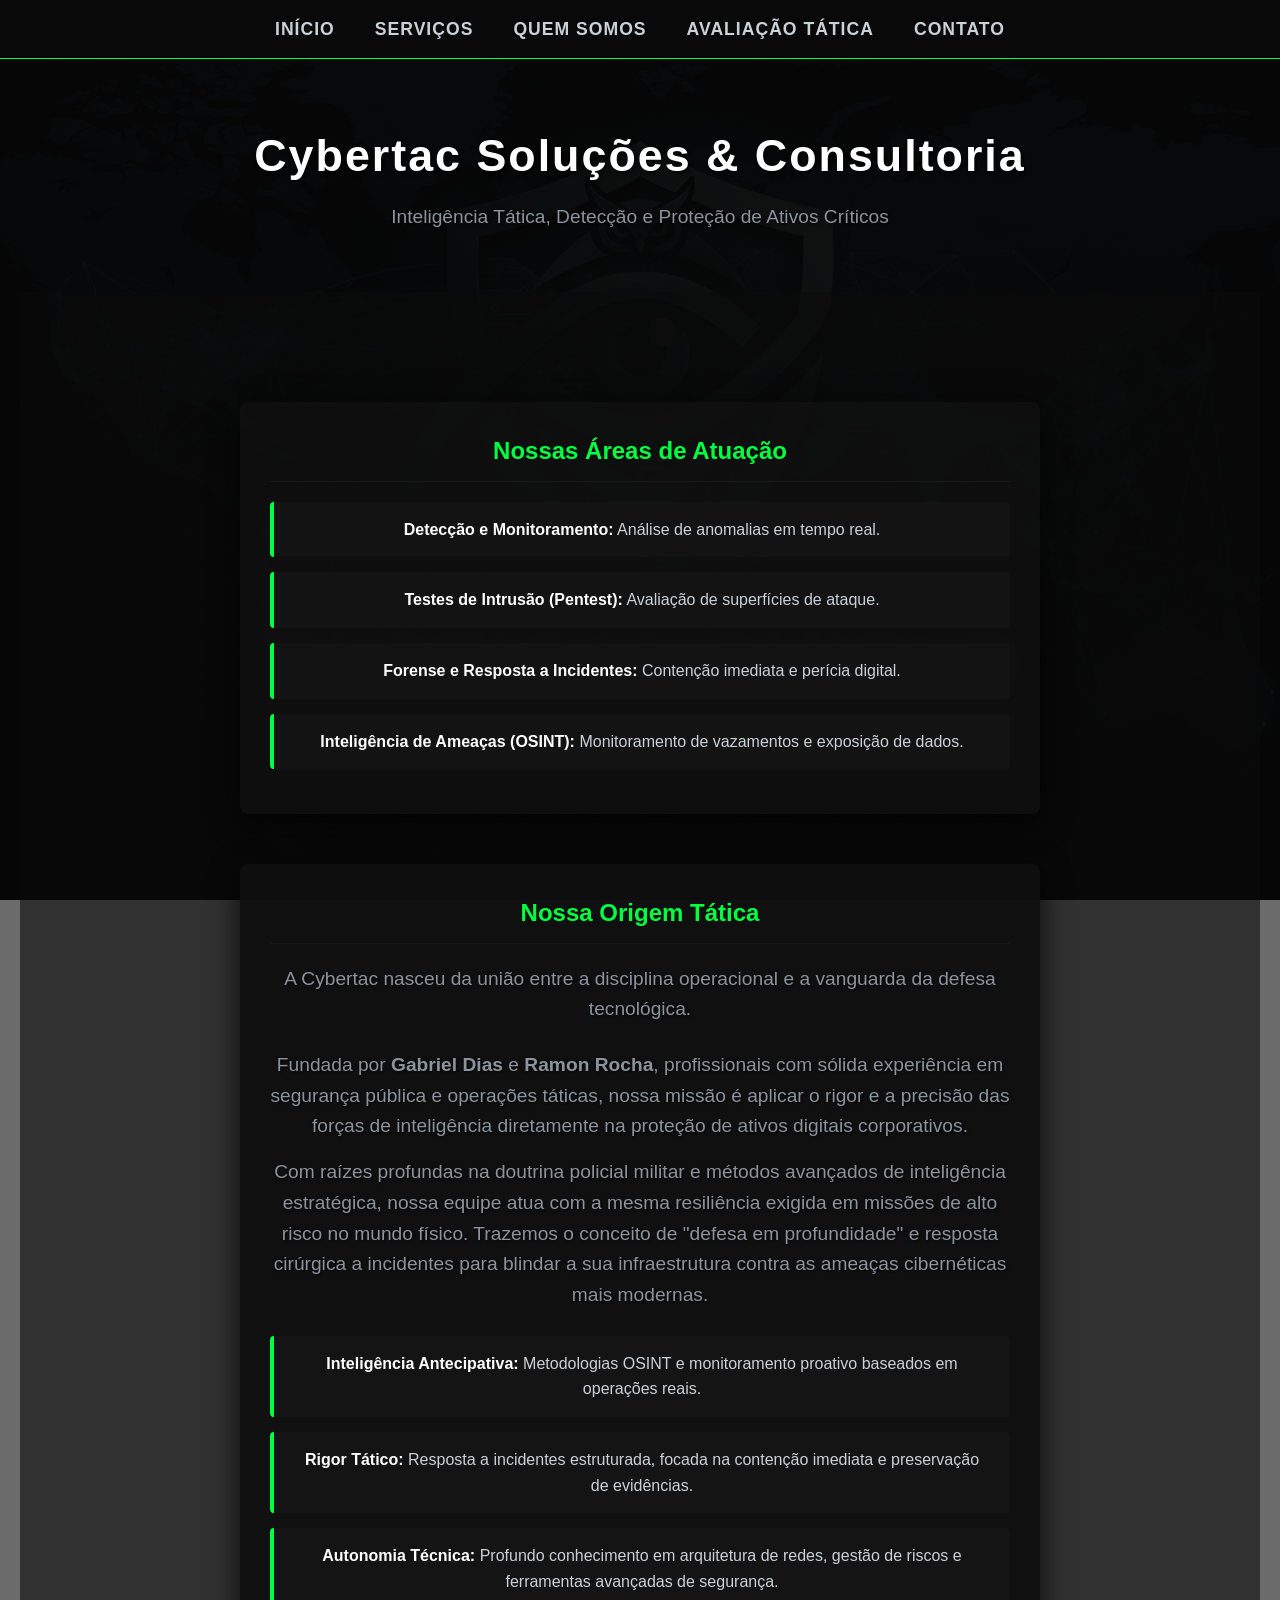
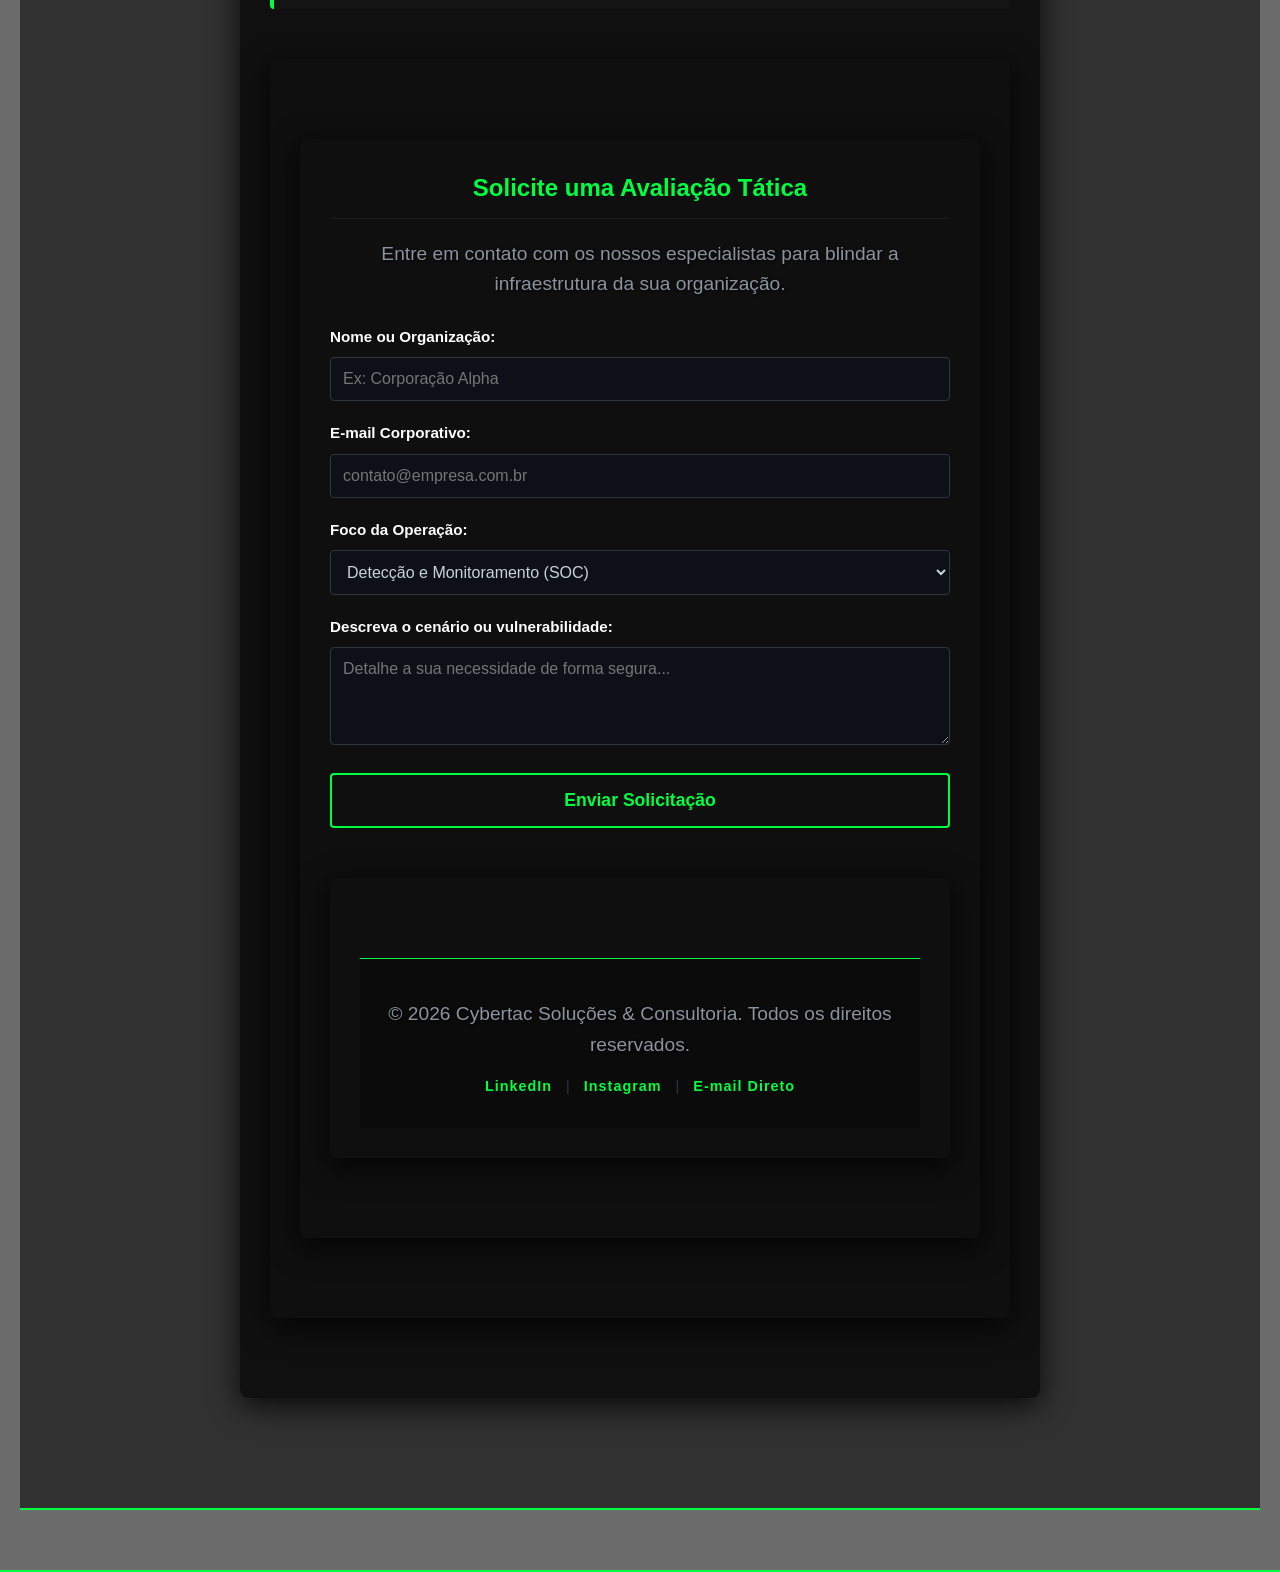
==== index.html @ 7fc71d65 "Add files via upload" ====
<!DOCTYPE html>
<html lang="pt-BR">
<head>
    <meta charset="UTF-8">
    <meta name="viewport" content="width=device-width, initial-scale=1.0">
    <title>Defesa Cibernética & Resposta a Ameaças</title>
    <link rel="stylesheet" href="style.css">
</head>
<body>
<!-- Menu de Navegação Fixo -->
    <nav class="menu-superior">
        <ul>
            <li><a href="#inicio">Início</a></li>
            <li><a href="#servicos">Serviços</a></li>
            <li><a href="#quem-somos">Quem Somos</a></li>
            <li><a href="#avaliacao">Avaliação Tática</a></li>
            <li><a href="#contato">Contato</a></li>
        </ul>
    </nav>

    <!-- Cabeçalho do Site -->
    <header id="inicio">
        <h1>Cybertac Soluções & Consultoria</h1>
        <p>Inteligência Tática, Detecção e Proteção de Ativos Críticos</p>
    <header>

    <!-- Seção de Serviços -->
    <section id="servicos">
        <h2>Nossas Áreas de Atuação</h2>
        <ul>
            <li><strong>Detecção e Monitoramento:</strong> Análise de anomalias em tempo real.</li>
            <li><strong>Testes de Intrusão (Pentest):</strong> Avaliação de superfícies de ataque.</li>
            <li><strong>Forense e Resposta a Incidentes:</strong> Contenção imediata e perícia digital.</li>
            <li><strong>Inteligência de Ameaças (OSINT):</strong> Monitoramento de vazamentos e exposição de dados.</li>
        </ul>
    </section>

    <!-- Seção Quem Somos -->
    <section id="quem-somos">
        <h2>Nossa Origem Tática</h2>
        <p style="color: #8b949e; margin-bottom: 25px;">
            A Cybertac nasceu da união entre a disciplina operacional e a vanguarda da defesa tecnológica.
        </p>
        
        <p style="margin-bottom: 15px;">
            Fundada por <strong>Gabriel Dias</strong> e <strong>Ramon Rocha</strong>, profissionais com sólida experiência em segurança pública e operações táticas, nossa missão é aplicar o rigor e a precisão das forças de inteligência diretamente na proteção de ativos digitais corporativos.
        </p>
        
        <p style="margin-bottom: 25px;">
            Com raízes profundas na doutrina policial militar e métodos avançados de inteligência estratégica, nossa equipe atua com a mesma resiliência exigida em missões de alto risco no mundo físico. Trazemos o conceito de "defesa em profundidade" e resposta cirúrgica a incidentes para blindar a sua infraestrutura contra as ameaças cibernéticas mais modernas.
        </p>

        <!-- Lista de Diferenciais da Equipe -->
        <ul>
            <li><strong>Inteligência Antecipativa:</strong> Metodologias OSINT e monitoramento proativo baseados em operações reais.</li>
            <li><strong>Rigor Tático:</strong> Resposta a incidentes estruturada, focada na contenção imediata e preservação de evidências.</li>
            <li><strong>Autonomia Técnica:</strong> Profundo conhecimento em arquitetura de redes, gestão de riscos e ferramentas avançadas de segurança.</li>
        </ul>
    <section>

    <!-- Seção de Contato -->
    <section id="avaliacao">
        <h2>Solicite uma Avaliação Tática</h2>
        <p style="color: #8b949e; margin-bottom: 25px;">Entre em contato com os nossos especialistas para blindar a infraestrutura da sua organização.</p>
        
        <form action="https://formsubmit.co/tacticalshieldintelligence@gmail.com" method="POST">
            <input type="hidden" name="_subject" value="Novo Contato Tático - Site Cybertac">
            <input type="hidden" name="_captcha" value="false">
            <!-- Caixa para Nome ou Empresa -->
            <div class="campo">
                <label for="nome">Nome ou Organização:</label>
                <input type="text" id="nome" name="nome" placeholder="Ex: Corporação Alpha" required>
            </div>
            
            <!-- Caixa para E-mail Corporativo -->
            <div class="campo">
                <label for="email">E-mail Corporativo:</label>
                <input type="email" id="email" name="email" placeholder="contato@empresa.com.br" required>
            </div>

            <!-- Menu de Seleção do Serviço -->
            <div class="campo">
                <label for="servico">Foco da Operação:</label>
                <select id="servico" name="servico">
                    <option value="monitoramento">Detecção e Monitoramento (SOC)</option>
                    <option value="pentest">Testes de Intrusão (Pentest)</option>
                    <option value="osint">Inteligência de Ameaças (OSINT)</option>
                    <option value="consultoria">Consultoria em Defesa Cibernética</option>
                </select>
            </div>

            <!-- Caixa para a Mensagem -->
            <div class="campo">
                <label for="mensagem">Descreva o cenário ou vulnerabilidade:</label>
                <textarea id="mensagem" name="mensagem" rows="4" placeholder="Detalhe a sua necessidade de forma segura..." required></textarea>
            </div>

            <!-- Botão de Envio -->
            <button type="submit" class="btn-tatico">Enviar Solicitação</button>
        </form>
    <section>

    <!-- Rodapé do Site e Contatos Rápidos -->
    <footer id="contato">
        <p>&copy; 2026 Cybertac Soluções & Consultoria. Todos os direitos reservados.</p>
        
        <div class="redes-sociais">
            <a href="https://linkedin.com" target="_blank">LinkedIn</a>
            <span class="separador">|</span>
            <a href="https://instagram.com" target="_blank">Instagram</a>
            <span class="separador">|</span>
            <!-- O comando mailto: faz o computador do cliente abrir o programa de e-mail automaticamente -->
            <a href="mailto:contato@cybertac.com.br">E-mail Direto</a>
        </div>
    </footer>

</body>
</html>
---- style.css ----
/* 1. RESET BÁSICO E ROLAGEM SUAVE */
* {
    margin: 0;
    padding: 0;
    box-sizing: border-box;
}

html {
    scroll-behavior: smooth; 
    scroll-padding-top: 100px; /* Faz a rolagem parar 100px antes de encostar no topo, preservando a visão do título */
}

/* 2. CORPO DA PÁGINA (Fundo escuro com a coruja) */
body {
    background: linear-gradient(rgba(0, 0, 0, 0.9), rgba(0, 0, 0, 0.9)), url('coruja.png.jpeg');
    background-size: cover;
    background-position: center;
    background-repeat: no-repeat;
    background-attachment: fixed;
    color: #c9d1d9;
    font-family: 'Segoe UI', Tahoma, Geneva, Verdana, sans-serif;
    line-height: 1.6;
    min-height: 100vh;
}

/* 3. CABEÇALHO */
header {
    background-color: rgba(10, 10, 10, 0.6); 
    border-bottom: 2px solid #00ff41; 
    text-align: center;
    padding: 60px 20px;
}

header h1 {
    color: #ffffff;
    font-size: 2.8rem;
    letter-spacing: 2px;
    text-shadow: 2px 2px 4px rgba(0,0,0,0.8);
}

header p {
    color: #8b949e;
    margin-top: 10px;
    font-size: 1.2rem;
    text-shadow: 1px 1px 3px rgba(0,0,0,0.8);
}

/* 4. CAIXA CENTRAL (Isso vai consertar o alinhamento grudado na esquerda) */
section {
    max-width: 800px;
    margin: 50px auto;
    padding: 30px;
    background-color: rgba(15, 15, 15, 0.95);
    border-radius: 8px;
    box-shadow: 0 8px 30px rgba(0, 0, 0, 0.8);
}

h2 {
    color: #00ff41; 
    margin-bottom: 20px;
    border-bottom: 1px solid #1a1a1a;
    padding-bottom: 10px;
}

/* 5. LISTA DE SERVIÇOS */
ul {
    list-style-type: none;
}

li {
    background-color: rgba(20, 20, 20, 0.9);
    margin-bottom: 15px;
    padding: 15px 20px;
    border-left: 4px solid #00ff41;
    border-radius: 4px;
}

li strong {
    color: #ffffff;
}

/* 6. FORMULÁRIO DE CONTATO (Isso vai consertar as caixas brancas) */
.campo {
    margin-bottom: 20px;
    text-align: left;
}

label {
    display: block;
    margin-bottom: 8px;
    color: #ffffff;
    font-weight: bold;
    font-size: 0.95rem;
}

input, select, textarea {
    width: 100%;
    padding: 12px;
    background-color: #0d1117;
    border: 1px solid #30363d;
    border-radius: 4px;
    color: #c9d1d9;
    font-family: inherit;
    font-size: 1rem;
}

input:focus, select:focus, textarea:focus {
    outline: none;
    border-color: #00ff41;
    box-shadow: 0 0 8px rgba(0, 255, 65, 0.4);
}

/* 7. BOTÃO HACKER TÁTICO */
.btn-tatico {
    display: block;
    width: 100%;
    padding: 15px;
    background-color: transparent; 
    color: #00ff41; 
    border: 2px solid #00ff41; 
    border-radius: 4px;
    font-size: 1.1rem;
    font-weight: bold;
    cursor: pointer;
    transition: all 0.3s ease;
    margin-top: 10px;
}

.btn-tatico:hover {
    background-color: #00ff41; 
    color: #000000; 
    box-shadow: 0 0 15px rgba(0, 255, 65, 0.6); 
}

/* 8. RODAPÉ (FOOTER) */
footer {
    text-align: center;
    padding: 30px 20px;
    background-color: rgba(10, 10, 10, 0.8); /* Fundo bem escuro */
    border-top: 1px solid #00ff41; /* Linha verde sutil no topo do rodapé */
    margin-top: 50px;
    color: #8b949e;
    font-size: 0.9rem;
}

.redes-sociais {
    margin-top: 15px;
}

/* Estilo padrão dos links */
.redes-sociais a {
    color: #00ff41;
    text-decoration: none; /* Tira o sublinhado feio padrão dos links */
    margin: 0 10px;
    font-weight: bold;
    letter-spacing: 1px;
    transition: all 0.3s ease;
}

/* Efeito ao passar o mouse por cima do link */
.redes-sociais a:hover {
    color: #ffffff; /* Letra fica branca */
    text-shadow: 0 0 10px rgba(0, 255, 65, 0.8); /* Ganha um brilho verde neon */
}

/* Cor da barrinha que separa os links */
.separador {
    color: #30363d;
}

/* 9. MENU DE NAVEGAÇÃO */
.menu-superior {
    background-color: rgba(10, 10, 10, 0.95);
    border-bottom: 1px solid #00ff41;
    position: fixed; /* Prende o menu permanentemente no topo da tela */
    top: 0;
    width: 100%;
    z-index: 1000; /* Garante que o menu fique por cima de todas as imagens e textos */
}

.menu-superior ul {
    display: flex;
    justify-content: center; /* Centraliza os links */
    list-style: none;
    padding: 15px 0;
}

/* Precisamos limpar o design padrão que usamos na lista de serviços para não afetar o menu */
.menu-superior li {
    background-color: transparent;
    border: none;
    margin: 0 20px;
    padding: 0;
}

.menu-superior a {
    color: #c9d1d9;
    text-decoration: none;
    font-weight: bold;
    font-size: 1.1rem;
    text-transform: uppercase;
    letter-spacing: 1px;
    transition: all 0.3s ease;
}

.menu-superior a:hover {
    color: #00ff41;
    text-shadow: 0 0 10px rgba(0, 255, 65, 0.8);
}

/* Como o menu fica "flutuando" no topo, precisamos dar um espaço no cabeçalho para ele não esconder o título */
header {
    margin-top: 60px; 
}
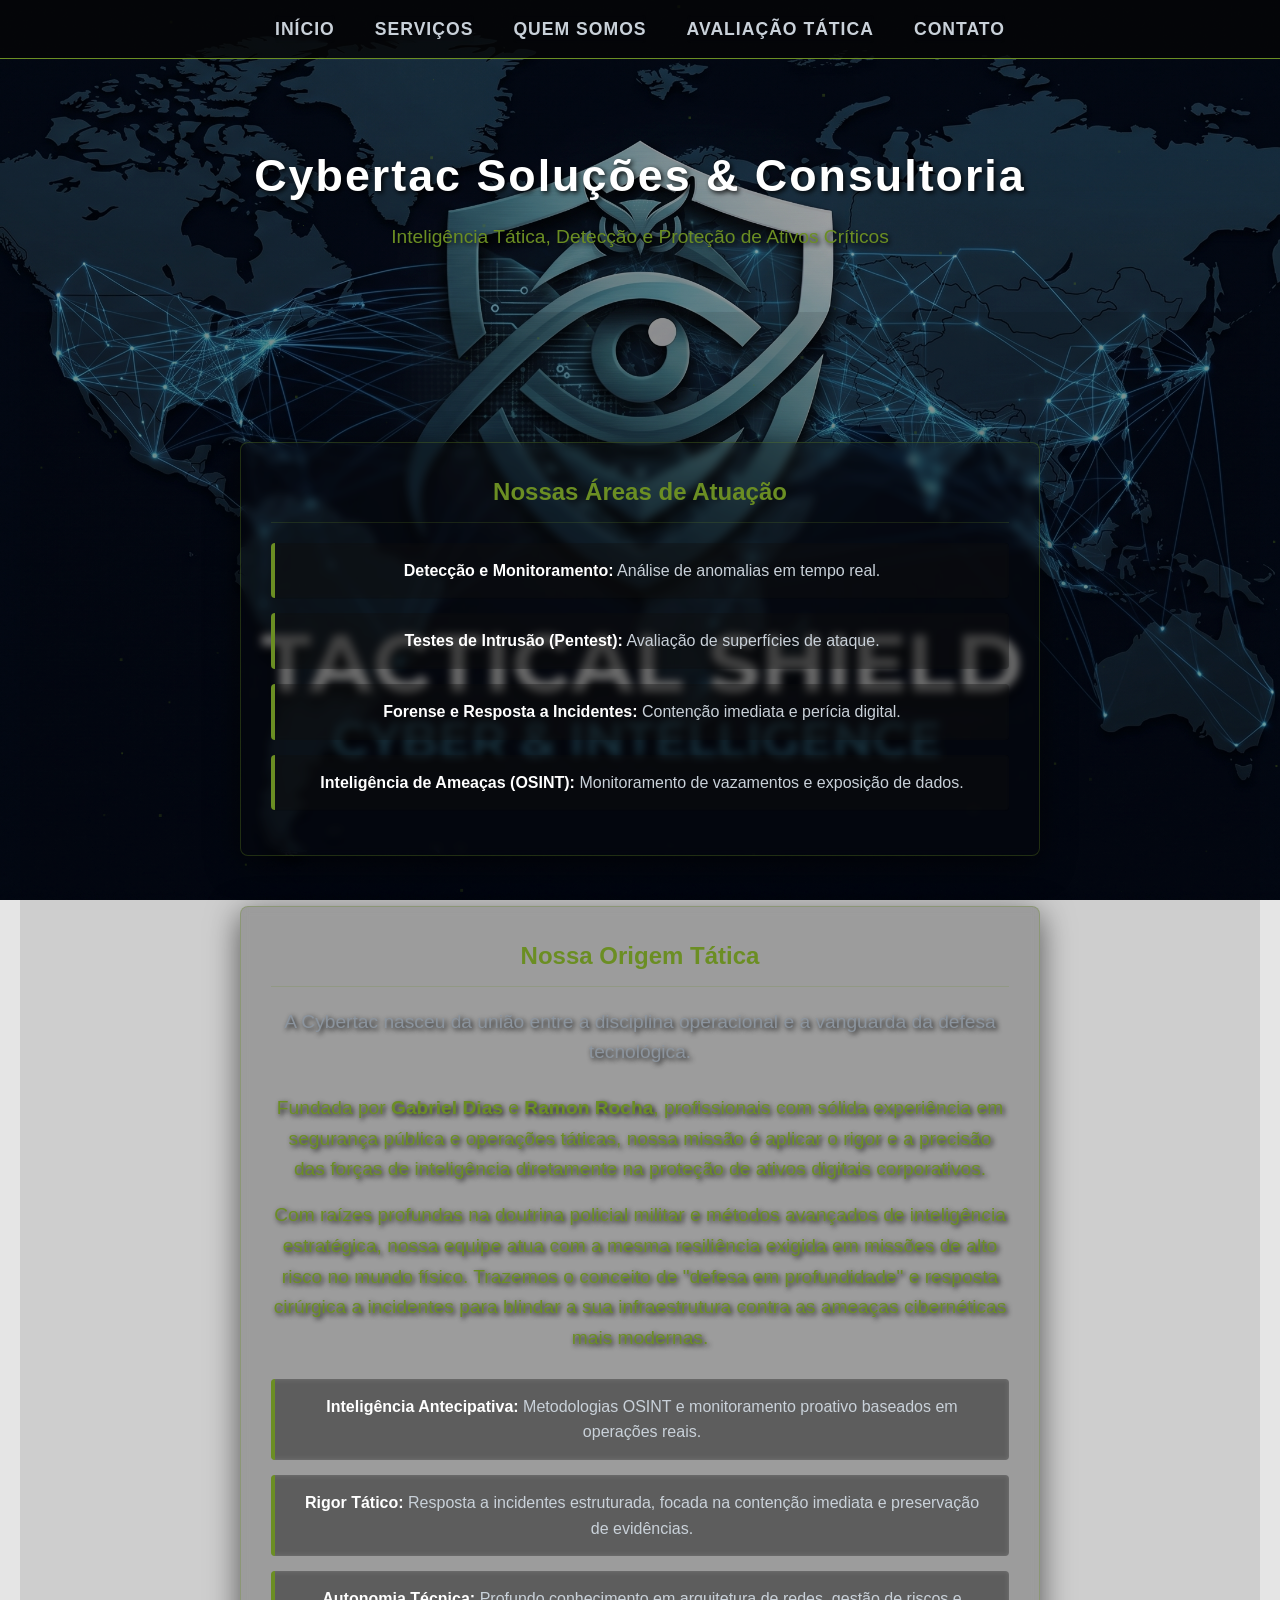
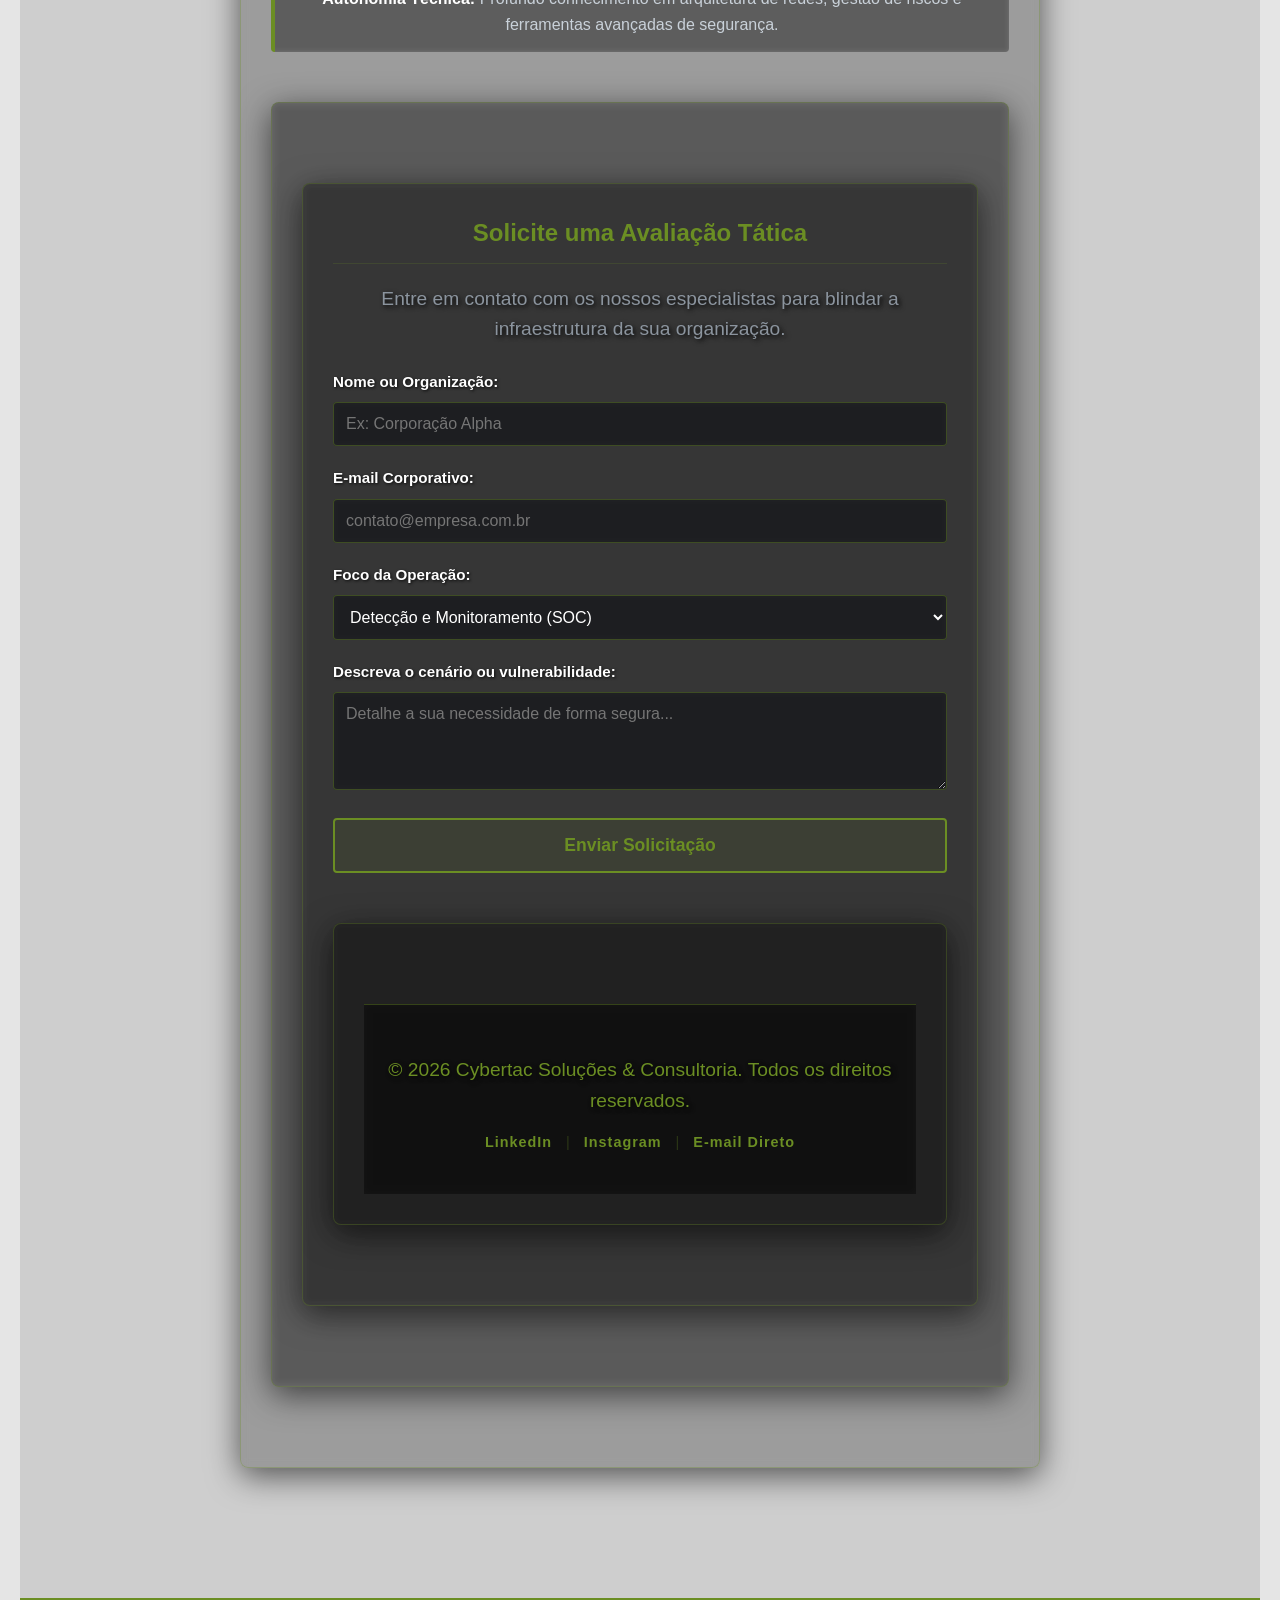
==== commit 0dbab9ac: "Add files via upload" ====
--- a/index.html
+++ b/index.html
@@ -7,7 +7,10 @@
     <link rel="stylesheet" href="style.css">
 </head>
 <body>
-<!-- Menu de Navegação Fixo -->
+<!-- Tela para o efeito de pontos/pixels em movimento -->
+    <canvas id="particulas-cyber"></canvas>
+
+    <!-- Menu de Navegação Fixo -->
     <nav class="menu-superior">
         <ul>
             <li><a href="#inicio">Início</a></li>
@@ -114,5 +117,69 @@
         </div>
     </footer>
 
-</body>
-</html>+<!-- Efeito cibernético de partículas (pixels) em movimento -->
+    <script>
+        const canvas = document.getElementById('particulas-cyber');
+        const ctx = canvas.getContext('2d');
+
+        // Garante que a tela do efeito preencha o navegador
+        function ajustarTamanho() {
+            canvas.width = window.innerWidth;
+            canvas.height = window.innerHeight;
+        }
+        ajustarTamanho();
+        window.addEventListener('resize', ajustarTamanho);
+
+        // Configuração dos Pontos (Pixels)
+        const particulas = [];
+        const numeroDePontos = 80; // Quantidade de pontos na tela
+
+        class PixelParticula {
+            constructor() {
+                this.x = Math.random() * canvas.width;
+                this.y = Math.random() * canvas.height;
+                this.size = Math.random() * 2 + 1; // Tamanho do pixel (1 a 3px)
+                this.speedY = Math.random() * 0.5 + 0.1; // Velocidade lenta de descida
+                this.speedX = (Math.random() - 0.5) * 0.2; // Pequeno desvio lateral
+                this.alpha = Math.random() * 0.5 + 0.1; // Transparência individual (brilho)
+            }
+
+            atualizar() {
+                this.y += this.speedY;
+                this.x += this.speedX;
+
+                // Se o ponto sumir no final da tela, ele volta para o topo
+                if (this.y > canvas.height) {
+                    this.y = 0;
+                    this.x = Math.random() * canvas.width;
+                }
+                // Se escapar pelas laterais, volta
+                if (this.x > canvas.width || this.x < 0) {
+                    this.x = Math.random() * canvas.width;
+                }
+            }
+
+            desenhar() {
+                // Desenha os pontos na nova cor Verde Militar (Olive Drab)
+                ctx.fillStyle = `rgba(107, 142, 35, ${this.alpha})`;
+                ctx.fillRect(this.x, this.y, this.size, this.size); 
+            }
+        }
+
+        // Inicializa o exército de pontos
+        for (let i = 0; i < numeroDePontos; i++) {
+            particulas.push(new PixelParticula());
+        }
+
+        // Ciclo de Animação (O motor que faz tudo se mover)
+        function animar() {
+            ctx.clearRect(0, 0, canvas.width, canvas.height);
+            
+            for (let i = 0; i < particulas.length; i++) {
+                particulas[i].atualizar();
+                particulas[i].desenhar();
+            }
+            requestAnimationFrame(animar);
+        }
+        animar();
+    </script>
--- a/style.css
+++ b/style.css
@@ -7,12 +7,13 @@
 
 html {
     scroll-behavior: smooth; 
-    scroll-padding-top: 100px; /* Faz a rolagem parar 100px antes de encostar no topo, preservando a visão do título */
-}
-
-/* 2. CORPO DA PÁGINA (Fundo escuro com a coruja) */
+    scroll-padding-top: 100px;
+}
+
+/* 2. CORPO DA PÁGINA (Máxima transparência para destacar a coruja) */
 body {
-    background: linear-gradient(rgba(0, 0, 0, 0.9), rgba(0, 0, 0, 0.9)), url('coruja.png.jpeg');
+    /* Reduzimos a sombra sobre a imagem de 0.75 para apenas 0.3 */
+    background: linear-gradient(rgba(0, 0, 0, 0.3), rgba(0, 0, 0, 0.3)), url('coruja.webp.jpeg');
     background-size: cover;
     background-position: center;
     background-repeat: no-repeat;
@@ -21,44 +22,62 @@
     font-family: 'Segoe UI', Tahoma, Geneva, Verdana, sans-serif;
     line-height: 1.6;
     min-height: 100vh;
-}
-
-/* 3. CABEÇALHO */
+    position: relative;
+    overflow-x: hidden;
+}
+
+/* EFEITO DE PARTÍCULAS EM SEGUNDO PLANO */
+#particulas-cyber {
+    position: fixed;
+    top: 0;
+    left: 0;
+    width: 100%;
+    height: 100%;
+    z-index: -1; 
+    pointer-events: none; 
+    opacity: 0.6; 
+}
+
+/* 3. CABEÇALHO (Quase invisível) */
 header {
-    background-color: rgba(10, 10, 10, 0.6); 
-    border-bottom: 2px solid #00ff41; 
+    background-color: rgba(5, 5, 5, 0.1); 
+    border-bottom: 2px solid #6b8e23; /* Verde Militar */
     text-align: center;
-    padding: 60px 20px;
+    padding: 80px 20px;
+    margin-top: 60px;
 }
 
 header h1 {
     color: #ffffff;
     font-size: 2.8rem;
     letter-spacing: 2px;
-    text-shadow: 2px 2px 4px rgba(0,0,0,0.8);
+    text-shadow: 2px 2px 5px rgba(0, 0, 0, 0.9); /* Sombra preta mais forte para o texto não sumir na imagem */
 }
 
 header p {
-    color: #8b949e;
+    color: #6b8e23; /* Verde Militar */
     margin-top: 10px;
     font-size: 1.2rem;
-    text-shadow: 1px 1px 3px rgba(0,0,0,0.8);
-}
-
-/* 4. CAIXA CENTRAL (Isso vai consertar o alinhamento grudado na esquerda) */
+    text-shadow: 2px 2px 5px rgba(0, 0, 0, 0.9);
+}
+
+/* 4. CAIXAS CENTRALIZADAS (Vidro Cristalino) */
 section {
     max-width: 800px;
     margin: 50px auto;
     padding: 30px;
-    background-color: rgba(15, 15, 15, 0.95);
+    background-color: rgba(10, 10, 10, 0.25); /* Fundo super transparente */
+    backdrop-filter: blur(4px); /* Desfoque bem menor para ver a imagem através dele */
+    -webkit-backdrop-filter: blur(4px);
+    border: 1px solid rgba(107, 142, 35, 0.3); /* Borda em Verde Militar translúcido */
     border-radius: 8px;
-    box-shadow: 0 8px 30px rgba(0, 0, 0, 0.8);
+    box-shadow: 0 8px 32px rgba(0, 0, 0, 0.6);
 }
 
 h2 {
-    color: #00ff41; 
+    color: #6b8e23; /* Verde Militar */
     margin-bottom: 20px;
-    border-bottom: 1px solid #1a1a1a;
+    border-bottom: 1px solid rgba(107, 142, 35, 0.2);
     padding-bottom: 10px;
 }
 
@@ -68,18 +87,19 @@
 }
 
 li {
-    background-color: rgba(20, 20, 20, 0.9);
+    background-color: rgba(20, 20, 20, 0.25);
     margin-bottom: 15px;
     padding: 15px 20px;
-    border-left: 4px solid #00ff41;
+    border-left: 4px solid #6b8e23; /* Verde Militar */
     border-radius: 4px;
+    backdrop-filter: blur(2px);
 }
 
 li strong {
     color: #ffffff;
 }
 
-/* 6. FORMULÁRIO DE CONTATO (Isso vai consertar as caixas brancas) */
+/* 6. FORMULÁRIO DE CONTATO */
 .campo {
     margin-bottom: 20px;
     text-align: left;
@@ -91,33 +111,35 @@
     color: #ffffff;
     font-weight: bold;
     font-size: 0.95rem;
+    text-shadow: 1px 1px 3px rgba(0,0,0,0.8);
 }
 
 input, select, textarea {
     width: 100%;
     padding: 12px;
-    background-color: #0d1117;
-    border: 1px solid #30363d;
+    background-color: rgba(13, 17, 23, 0.4); 
+    border: 1px solid rgba(107, 142, 35, 0.4); 
     border-radius: 4px;
-    color: #c9d1d9;
+    color: #ffffff;
     font-family: inherit;
     font-size: 1rem;
+    backdrop-filter: blur(2px);
 }
 
 input:focus, select:focus, textarea:focus {
     outline: none;
-    border-color: #00ff41;
-    box-shadow: 0 0 8px rgba(0, 255, 65, 0.4);
-}
-
-/* 7. BOTÃO HACKER TÁTICO */
+    border-color: #6b8e23;
+    box-shadow: 0 0 10px rgba(107, 142, 35, 0.4);
+}
+
+/* 7. BOTÃO TÁTICO MILITAR */
 .btn-tatico {
     display: block;
     width: 100%;
     padding: 15px;
-    background-color: transparent; 
-    color: #00ff41; 
-    border: 2px solid #00ff41; 
+    background-color: rgba(107, 142, 35, 0.1); 
+    color: #6b8e23; 
+    border: 2px solid #6b8e23; 
     border-radius: 4px;
     font-size: 1.1rem;
     font-weight: bold;
@@ -127,65 +149,62 @@
 }
 
 .btn-tatico:hover {
-    background-color: #00ff41; 
-    color: #000000; 
-    box-shadow: 0 0 15px rgba(0, 255, 65, 0.6); 
+    background-color: #6b8e23; 
+    color: #ffffff; /* Letra branca para contrastar melhor com o verde escuro */
+    box-shadow: 0 0 15px rgba(107, 142, 35, 0.5); 
 }
 
 /* 8. RODAPÉ (FOOTER) */
 footer {
     text-align: center;
-    padding: 30px 20px;
-    background-color: rgba(10, 10, 10, 0.8); /* Fundo bem escuro */
-    border-top: 1px solid #00ff41; /* Linha verde sutil no topo do rodapé */
+    padding: 40px 20px;
+    background-color: rgba(5, 5, 5, 0.4); 
+    border-top: 1px solid rgba(107, 142, 35, 0.4); 
     margin-top: 50px;
     color: #8b949e;
     font-size: 0.9rem;
+    backdrop-filter: blur(4px);
 }
 
 .redes-sociais {
     margin-top: 15px;
 }
 
-/* Estilo padrão dos links */
 .redes-sociais a {
-    color: #00ff41;
-    text-decoration: none; /* Tira o sublinhado feio padrão dos links */
+    color: #6b8e23;
+    text-decoration: none;
     margin: 0 10px;
     font-weight: bold;
     letter-spacing: 1px;
     transition: all 0.3s ease;
 }
 
-/* Efeito ao passar o mouse por cima do link */
 .redes-sociais a:hover {
-    color: #ffffff; /* Letra fica branca */
-    text-shadow: 0 0 10px rgba(0, 255, 65, 0.8); /* Ganha um brilho verde neon */
-}
-
-/* Cor da barrinha que separa os links */
+    color: #ffffff;
+    text-shadow: 0 0 10px rgba(107, 142, 35, 0.8);
+}
+
 .separador {
-    color: #30363d;
+    color: rgba(107, 142, 35, 0.3);
 }
 
 /* 9. MENU DE NAVEGAÇÃO */
 .menu-superior {
-    background-color: rgba(10, 10, 10, 0.95);
-    border-bottom: 1px solid #00ff41;
-    position: fixed; /* Prende o menu permanentemente no topo da tela */
+    background-color: rgba(5, 5, 5, 0.8); /* Mantemos um pouco escuro para a leitura não sumir quando rolar pela coruja */
+    border-bottom: 1px solid #6b8e23;
+    position: fixed; 
     top: 0;
     width: 100%;
-    z-index: 1000; /* Garante que o menu fique por cima de todas as imagens e textos */
+    z-index: 1000; 
 }
 
 .menu-superior ul {
     display: flex;
-    justify-content: center; /* Centraliza os links */
+    justify-content: center; 
     list-style: none;
     padding: 15px 0;
 }
 
-/* Precisamos limpar o design padrão que usamos na lista de serviços para não afetar o menu */
 .menu-superior li {
     background-color: transparent;
     border: none;
@@ -204,11 +223,39 @@
 }
 
 .menu-superior a:hover {
-    color: #00ff41;
-    text-shadow: 0 0 10px rgba(0, 255, 65, 0.8);
-}
-
-/* Como o menu fica "flutuando" no topo, precisamos dar um espaço no cabeçalho para ele não esconder o título */
-header {
-    margin-top: 60px; 
+    color: #6b8e23;
+    text-shadow: 0 0 10px rgba(107, 142, 35, 0.5);
+}
+
+/* 10. RESPONSIVIDADE */
+@media (max-width: 768px) {
+    header h1 {
+        font-size: 2rem;
+    }
+    
+    header p {
+        font-size: 1rem;
+    }
+
+    .menu-superior ul {
+        flex-wrap: wrap; 
+        padding: 10px 0;
+    }
+
+    .menu-superior li {
+        margin: 5px 10px; 
+    }
+
+    .menu-superior a {
+        font-size: 0.9rem;
+    }
+
+    section {
+        margin: 30px 15px; 
+        padding: 20px 15px;
+    }
+
+    html {
+        scroll-padding-top: 140px; 
+    }
 }
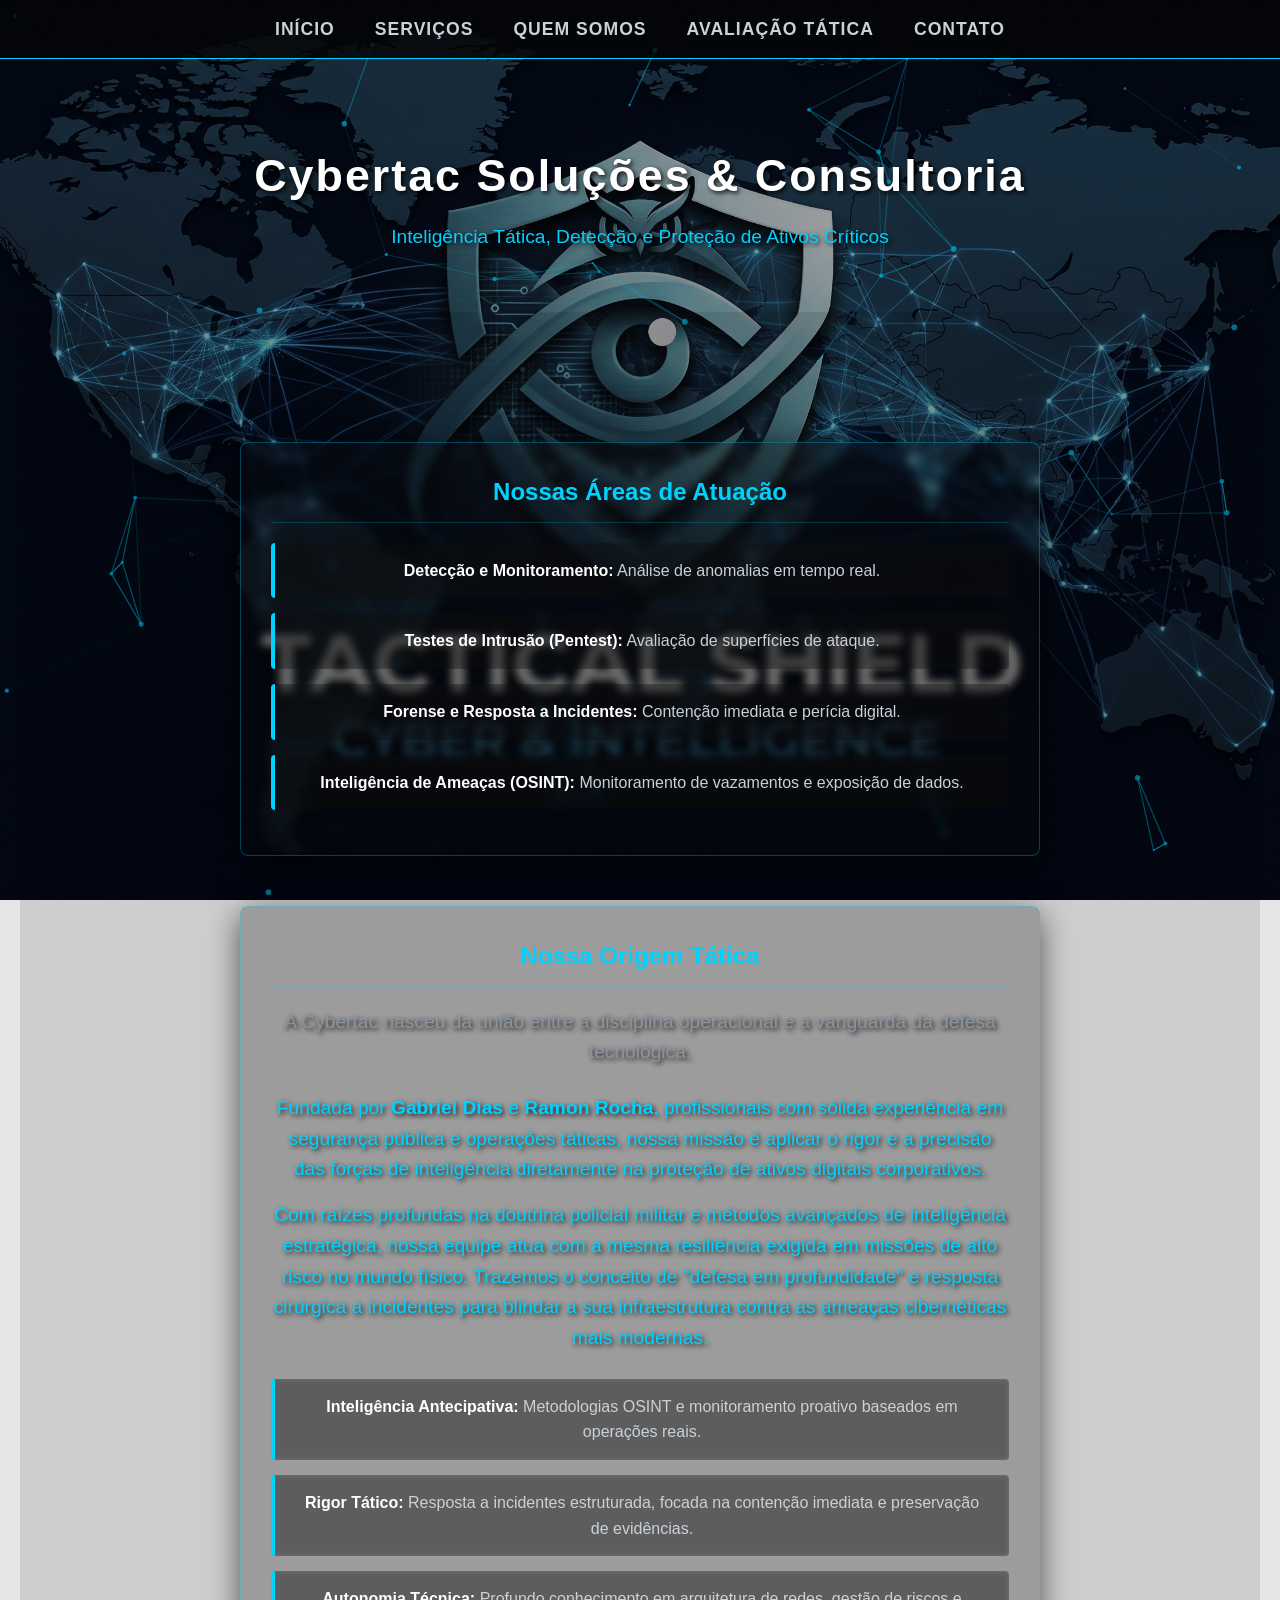
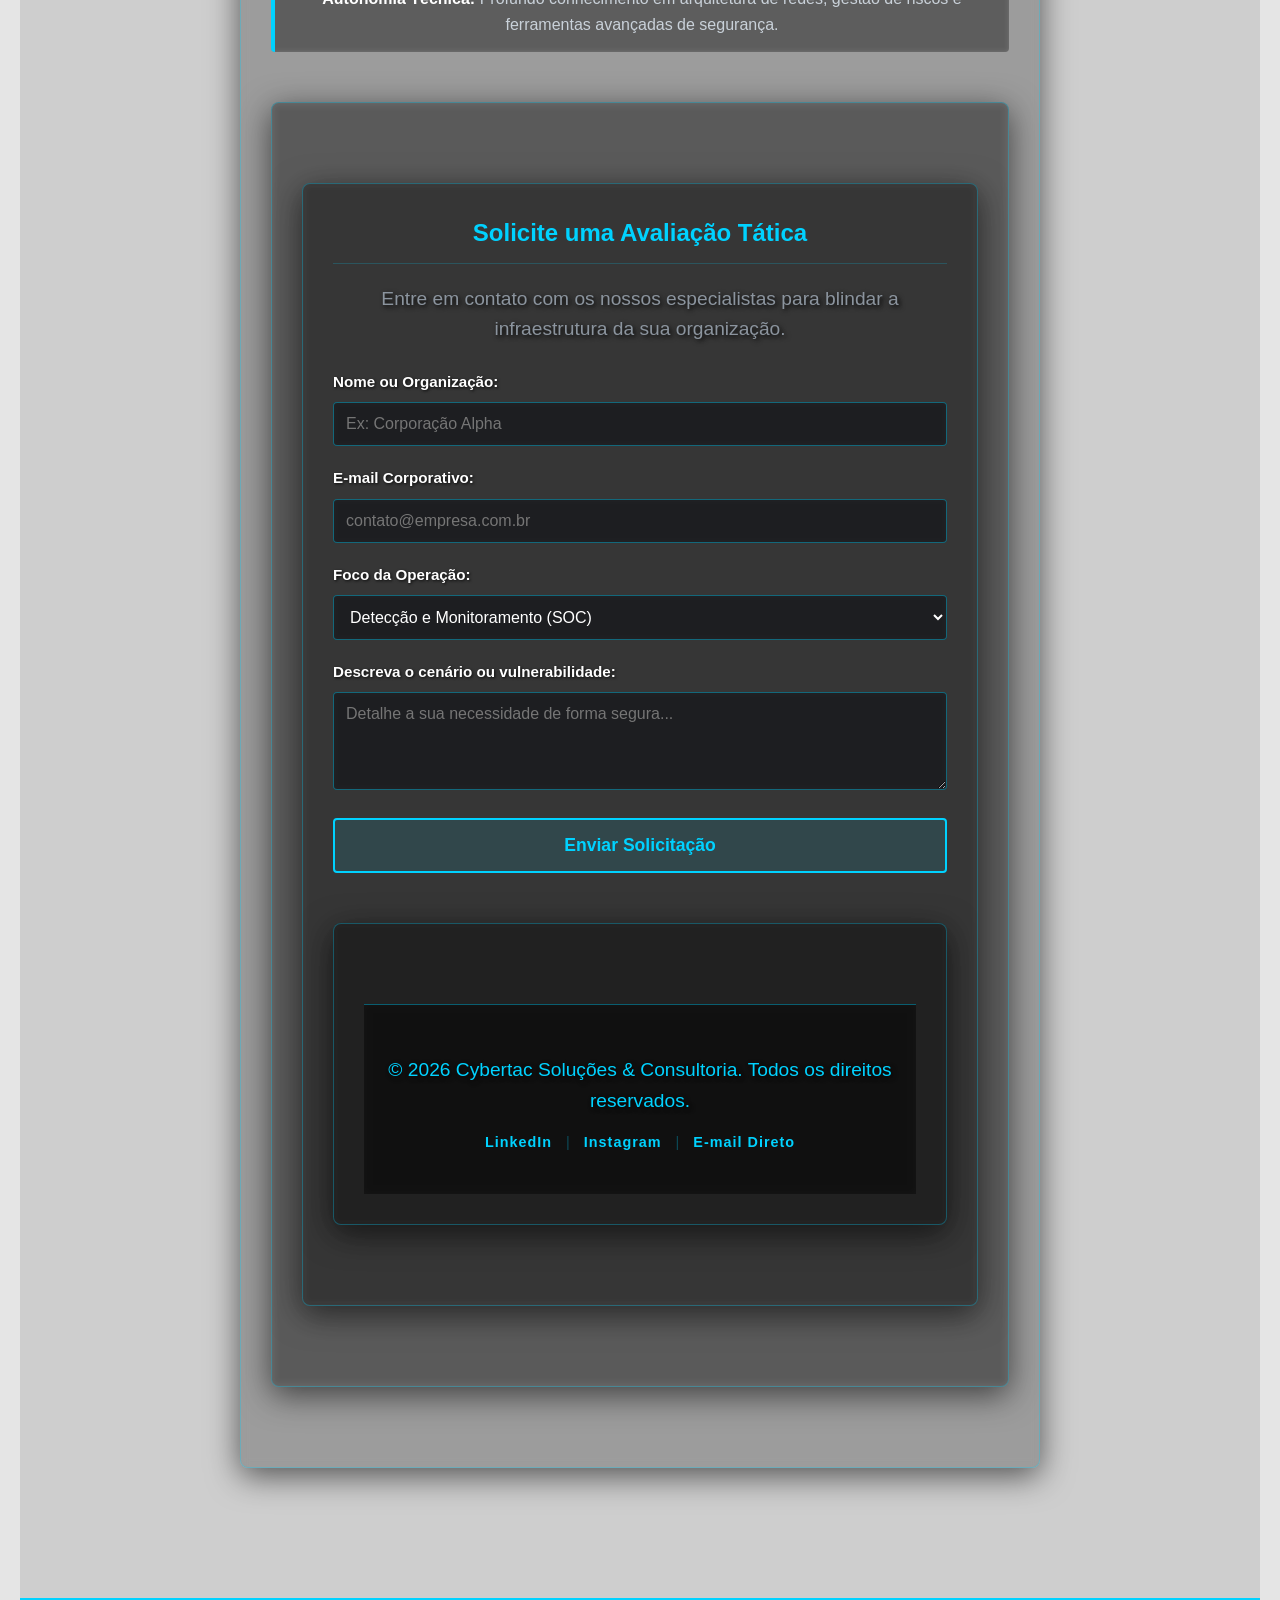
==== commit 1ba55fcf: "Add files via upload" ====
--- a/index.html
+++ b/index.html
@@ -117,12 +117,11 @@
         </div>
     </footer>
 
-<!-- Efeito cibernético de partículas (pixels) em movimento -->
+<!-- Efeito cibernético: Malha de Conexões (Link Analysis) -->
     <script>
         const canvas = document.getElementById('particulas-cyber');
         const ctx = canvas.getContext('2d');
 
-        // Garante que a tela do efeito preencha o navegador
         function ajustarTamanho() {
             canvas.width = window.innerWidth;
             canvas.height = window.innerHeight;
@@ -130,54 +129,67 @@
         ajustarTamanho();
         window.addEventListener('resize', ajustarTamanho);
 
-        // Configuração dos Pontos (Pixels)
         const particulas = [];
-        const numeroDePontos = 80; // Quantidade de pontos na tela
+        const numeroDePontos = 50; // Quantidade equilibrada para o ecrã
+        const distanciaConexao = 160; // Distância aumentada para garantir que as linhas se formem
 
-        class PixelParticula {
+        class PontoConectado {
             constructor() {
                 this.x = Math.random() * canvas.width;
                 this.y = Math.random() * canvas.height;
-                this.size = Math.random() * 2 + 1; // Tamanho do pixel (1 a 3px)
-                this.speedY = Math.random() * 0.5 + 0.1; // Velocidade lenta de descida
-                this.speedX = (Math.random() - 0.5) * 0.2; // Pequeno desvio lateral
-                this.alpha = Math.random() * 0.5 + 0.1; // Transparência individual (brilho)
+                this.size = Math.random() * 2 + 1; 
+                this.speedX = (Math.random() - 0.5) * 0.5; // Flutuação suave
+                this.speedY = (Math.random() - 0.5) * 0.5; 
             }
 
             atualizar() {
+                this.x += this.speedX;
                 this.y += this.speedY;
-                this.x += this.speedX;
 
-                // Se o ponto sumir no final da tela, ele volta para o topo
-                if (this.y > canvas.height) {
-                    this.y = 0;
-                    this.x = Math.random() * canvas.width;
-                }
-                // Se escapar pelas laterais, volta
-                if (this.x > canvas.width || this.x < 0) {
-                    this.x = Math.random() * canvas.width;
-                }
+                // Rebate nas bordas do ecrã
+                if (this.x > canvas.width || this.x < 0) this.speedX *= -1;
+                if (this.y > canvas.height || this.y < 0) this.speedY *= -1;
             }
 
             desenhar() {
-                // Desenha os pontos na nova cor Verde Militar (Olive Drab)
-                ctx.fillStyle = `rgba(107, 142, 35, ${this.alpha})`;
-                ctx.fillRect(this.x, this.y, this.size, this.size); 
+                ctx.fillStyle = 'rgba(0, 210, 255, 0.8)'; // Ponto em Azul Elétrico
+                ctx.beginPath();
+                ctx.arc(this.x, this.y, this.size, 0, Math.PI * 2);
+                ctx.fill();
             }
         }
 
-        // Inicializa o exército de pontos
         for (let i = 0; i < numeroDePontos; i++) {
-            particulas.push(new PixelParticula());
+            particulas.push(new PontoConectado());
         }
 
-        // Ciclo de Animação (O motor que faz tudo se mover)
         function animar() {
             ctx.clearRect(0, 0, canvas.width, canvas.height);
             
+            // 1. Atualiza e desenha os pontos
             for (let i = 0; i < particulas.length; i++) {
                 particulas[i].atualizar();
                 particulas[i].desenhar();
+            }
+
+            // 2. O Motor da Malha: Traça as linhas entre os pontos próximos
+            for (let i = 0; i < particulas.length; i++) {
+                for (let j = i + 1; j < particulas.length; j++) {
+                    const dx = particulas[i].x - particulas[j].x;
+                    const dy = particulas[i].y - particulas[j].y;
+                    const distancia = Math.sqrt(dx * dx + dy * dy);
+
+                    // Se a distância for menor que o limite, desenha a linha
+                    if (distancia < distanciaConexao) {
+                        ctx.beginPath();
+                        const opacidade = 1 - (distancia / distanciaConexao);
+                        ctx.strokeStyle = `rgba(0, 210, 255, ${opacidade})`; 
+                        ctx.lineWidth = 1.2; // Espessura reforçada
+                        ctx.moveTo(particulas[i].x, particulas[i].y);
+                        ctx.lineTo(particulas[j].x, particulas[j].y);
+                        ctx.stroke();
+                    }
+                }
             }
             requestAnimationFrame(animar);
         }
--- a/style.css
+++ b/style.css
@@ -10,9 +10,8 @@
     scroll-padding-top: 100px;
 }
 
-/* 2. CORPO DA PÁGINA (Máxima transparência para destacar a coruja) */
+/* 2. CORPO DA PÁGINA */
 body {
-    /* Reduzimos a sombra sobre a imagem de 0.75 para apenas 0.3 */
     background: linear-gradient(rgba(0, 0, 0, 0.3), rgba(0, 0, 0, 0.3)), url('coruja.webp.jpeg');
     background-size: cover;
     background-position: center;
@@ -35,13 +34,13 @@
     height: 100%;
     z-index: -1; 
     pointer-events: none; 
-    opacity: 0.6; 
-}
-
-/* 3. CABEÇALHO (Quase invisível) */
+    opacity: 0.8; 
+}
+
+/* 3. CABEÇALHO */
 header {
     background-color: rgba(5, 5, 5, 0.1); 
-    border-bottom: 2px solid #6b8e23; /* Verde Militar */
+    border-bottom: 2px solid #00d2ff; /* Azul Elétrico */
     text-align: center;
     padding: 80px 20px;
     margin-top: 60px;
@@ -51,33 +50,33 @@
     color: #ffffff;
     font-size: 2.8rem;
     letter-spacing: 2px;
-    text-shadow: 2px 2px 5px rgba(0, 0, 0, 0.9); /* Sombra preta mais forte para o texto não sumir na imagem */
+    text-shadow: 2px 2px 5px rgba(0, 0, 0, 0.9); 
 }
 
 header p {
-    color: #6b8e23; /* Verde Militar */
+    color: #00d2ff; /* Azul Elétrico */
     margin-top: 10px;
     font-size: 1.2rem;
     text-shadow: 2px 2px 5px rgba(0, 0, 0, 0.9);
 }
 
-/* 4. CAIXAS CENTRALIZADAS (Vidro Cristalino) */
+/* 4. CAIXAS CENTRALIZADAS */
 section {
     max-width: 800px;
     margin: 50px auto;
     padding: 30px;
-    background-color: rgba(10, 10, 10, 0.25); /* Fundo super transparente */
-    backdrop-filter: blur(4px); /* Desfoque bem menor para ver a imagem através dele */
+    background-color: rgba(10, 10, 10, 0.25); 
+    backdrop-filter: blur(4px); 
     -webkit-backdrop-filter: blur(4px);
-    border: 1px solid rgba(107, 142, 35, 0.3); /* Borda em Verde Militar translúcido */
+    border: 1px solid rgba(0, 210, 255, 0.3); /* Borda em Azul translúcido */
     border-radius: 8px;
     box-shadow: 0 8px 32px rgba(0, 0, 0, 0.6);
 }
 
 h2 {
-    color: #6b8e23; /* Verde Militar */
+    color: #00d2ff; /* Azul Elétrico */
     margin-bottom: 20px;
-    border-bottom: 1px solid rgba(107, 142, 35, 0.2);
+    border-bottom: 1px solid rgba(0, 210, 255, 0.2);
     padding-bottom: 10px;
 }
 
@@ -90,7 +89,7 @@
     background-color: rgba(20, 20, 20, 0.25);
     margin-bottom: 15px;
     padding: 15px 20px;
-    border-left: 4px solid #6b8e23; /* Verde Militar */
+    border-left: 4px solid #00d2ff; /* Azul Elétrico */
     border-radius: 4px;
     backdrop-filter: blur(2px);
 }
@@ -118,7 +117,7 @@
     width: 100%;
     padding: 12px;
     background-color: rgba(13, 17, 23, 0.4); 
-    border: 1px solid rgba(107, 142, 35, 0.4); 
+    border: 1px solid rgba(0, 210, 255, 0.4); 
     border-radius: 4px;
     color: #ffffff;
     font-family: inherit;
@@ -128,18 +127,18 @@
 
 input:focus, select:focus, textarea:focus {
     outline: none;
-    border-color: #6b8e23;
-    box-shadow: 0 0 10px rgba(107, 142, 35, 0.4);
-}
-
-/* 7. BOTÃO TÁTICO MILITAR */
+    border-color: #00d2ff;
+    box-shadow: 0 0 10px rgba(0, 210, 255, 0.4);
+}
+
+/* 7. BOTÃO TÁTICO */
 .btn-tatico {
     display: block;
     width: 100%;
     padding: 15px;
-    background-color: rgba(107, 142, 35, 0.1); 
-    color: #6b8e23; 
-    border: 2px solid #6b8e23; 
+    background-color: rgba(0, 210, 255, 0.1); 
+    color: #00d2ff; 
+    border: 2px solid #00d2ff; 
     border-radius: 4px;
     font-size: 1.1rem;
     font-weight: bold;
@@ -149,9 +148,9 @@
 }
 
 .btn-tatico:hover {
-    background-color: #6b8e23; 
-    color: #ffffff; /* Letra branca para contrastar melhor com o verde escuro */
-    box-shadow: 0 0 15px rgba(107, 142, 35, 0.5); 
+    background-color: #00d2ff; 
+    color: #000000; 
+    box-shadow: 0 0 15px rgba(0, 210, 255, 0.5); 
 }
 
 /* 8. RODAPÉ (FOOTER) */
@@ -159,7 +158,7 @@
     text-align: center;
     padding: 40px 20px;
     background-color: rgba(5, 5, 5, 0.4); 
-    border-top: 1px solid rgba(107, 142, 35, 0.4); 
+    border-top: 1px solid rgba(0, 210, 255, 0.4); 
     margin-top: 50px;
     color: #8b949e;
     font-size: 0.9rem;
@@ -171,7 +170,7 @@
 }
 
 .redes-sociais a {
-    color: #6b8e23;
+    color: #00d2ff;
     text-decoration: none;
     margin: 0 10px;
     font-weight: bold;
@@ -181,17 +180,17 @@
 
 .redes-sociais a:hover {
     color: #ffffff;
-    text-shadow: 0 0 10px rgba(107, 142, 35, 0.8);
+    text-shadow: 0 0 10px rgba(0, 210, 255, 0.8);
 }
 
 .separador {
-    color: rgba(107, 142, 35, 0.3);
+    color: rgba(0, 210, 255, 0.3);
 }
 
 /* 9. MENU DE NAVEGAÇÃO */
 .menu-superior {
-    background-color: rgba(5, 5, 5, 0.8); /* Mantemos um pouco escuro para a leitura não sumir quando rolar pela coruja */
-    border-bottom: 1px solid #6b8e23;
+    background-color: rgba(5, 5, 5, 0.8); 
+    border-bottom: 1px solid #00d2ff;
     position: fixed; 
     top: 0;
     width: 100%;
@@ -223,8 +222,8 @@
 }
 
 .menu-superior a:hover {
-    color: #6b8e23;
-    text-shadow: 0 0 10px rgba(107, 142, 35, 0.5);
+    color: #00d2ff;
+    text-shadow: 0 0 10px rgba(0, 210, 255, 0.5);
 }
 
 /* 10. RESPONSIVIDADE */
@@ -232,29 +231,23 @@
     header h1 {
         font-size: 2rem;
     }
-    
     header p {
         font-size: 1rem;
     }
-
     .menu-superior ul {
         flex-wrap: wrap; 
         padding: 10px 0;
     }
-
     .menu-superior li {
         margin: 5px 10px; 
     }
-
     .menu-superior a {
         font-size: 0.9rem;
     }
-
     section {
         margin: 30px 15px; 
         padding: 20px 15px;
     }
-
     html {
         scroll-padding-top: 140px; 
     }
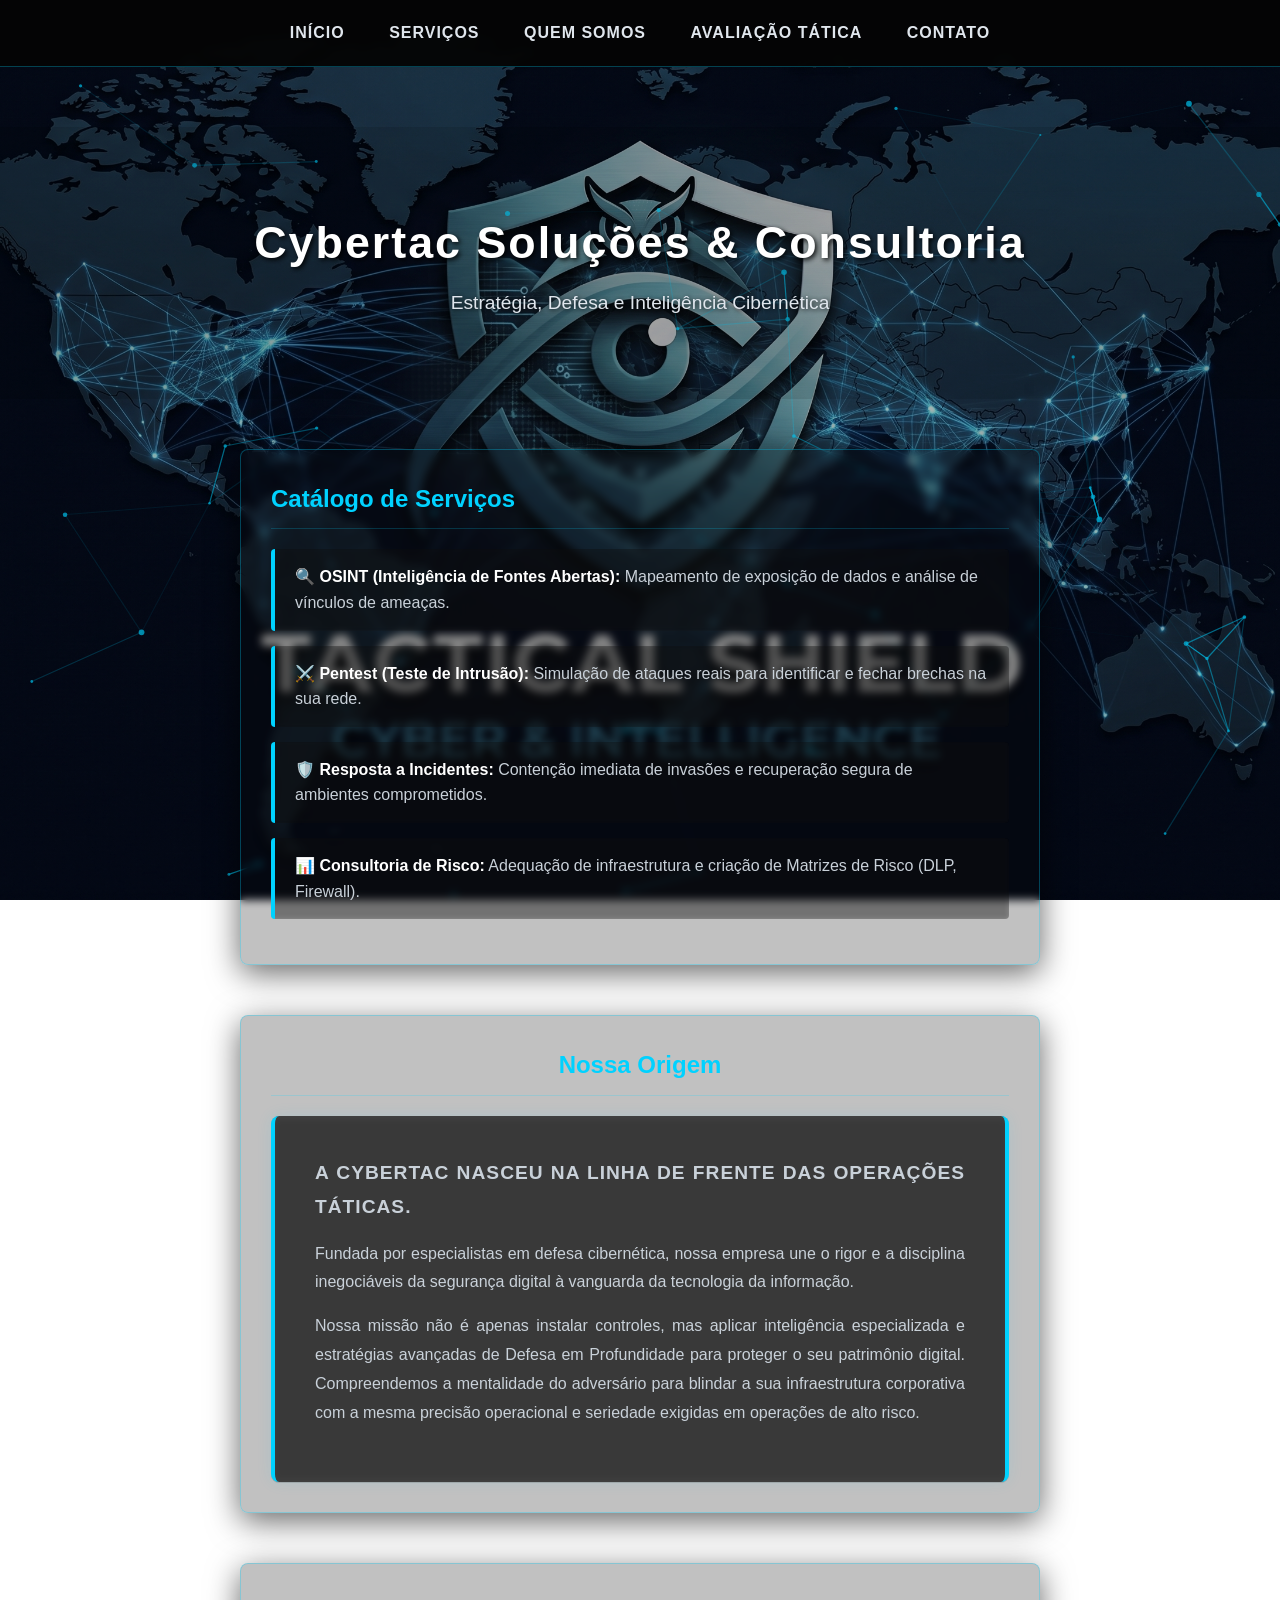
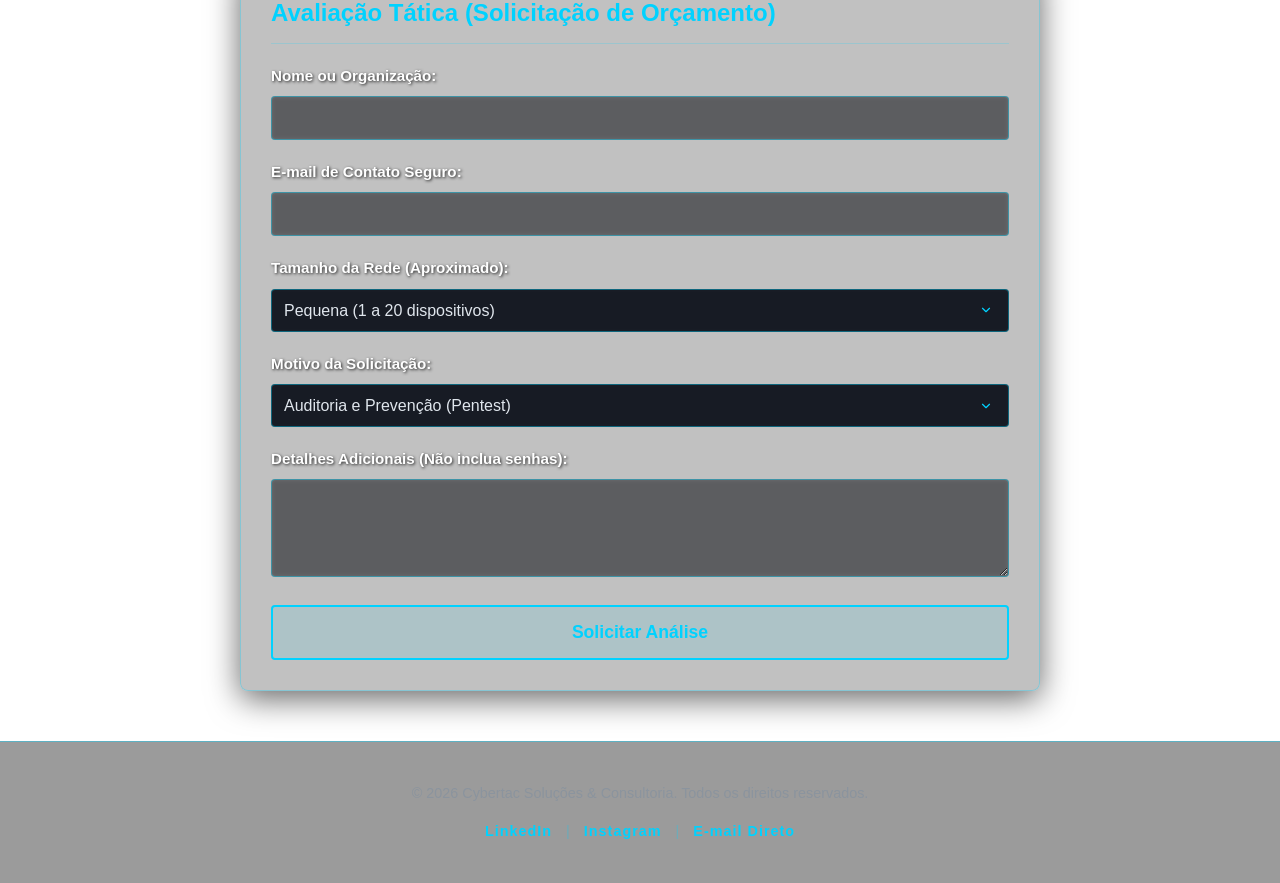
==== commit de0a327a: "Add files via upload" ====
--- a/index.html
+++ b/index.html
@@ -7,101 +7,86 @@
     <link rel="stylesheet" href="style.css">
 </head>
 <body>
+
 <!-- Tela para o efeito de pontos/pixels em movimento -->
     <canvas id="particulas-cyber"></canvas>
 
-    <!-- Menu de Navegação Fixo -->
-    <nav class="menu-superior">
-        <ul>
-            <li><a href="#inicio">Início</a></li>
-            <li><a href="#servicos">Serviços</a></li>
-            <li><a href="#quem-somos">Quem Somos</a></li>
-            <li><a href="#avaliacao">Avaliação Tática</a></li>
-            <li><a href="#contato">Contato</a></li>
-        </ul>
+<!-- MENU DE NAVEGAÇÃO TÁTICO FIXO -->
+    <nav class="menu-topo">
+        <a href="#inicio">INÍCIO</a>
+        <a href="#servicos">SERVIÇOS</a>
+        <a href="#quem-somos">QUEM SOMOS</a>
+        <a href="#avaliacao">AVALIAÇÃO TÁTICA</a>
+        <a href="#contato">CONTATO</a>
     </nav>
 
-    <!-- Cabeçalho do Site -->
+    <!-- Cabeçalho Fixo e Tático -->
     <header id="inicio">
         <h1>Cybertac Soluções & Consultoria</h1>
-        <p>Inteligência Tática, Detecção e Proteção de Ativos Críticos</p>
-    <header>
+        <p>Estratégia, Defesa e Inteligência Cibernética</p>
+    </header>
 
-    <!-- Seção de Serviços -->
+<!-- SEÇÃO DE SERVIÇOS EXPANDIDA -->
     <section id="servicos">
-        <h2>Nossas Áreas de Atuação</h2>
+        <h2>Catálogo de Serviços</h2>
         <ul>
-            <li><strong>Detecção e Monitoramento:</strong> Análise de anomalias em tempo real.</li>
-            <li><strong>Testes de Intrusão (Pentest):</strong> Avaliação de superfícies de ataque.</li>
-            <li><strong>Forense e Resposta a Incidentes:</strong> Contenção imediata e perícia digital.</li>
-            <li><strong>Inteligência de Ameaças (OSINT):</strong> Monitoramento de vazamentos e exposição de dados.</li>
+            <li><strong>🔍 OSINT (Inteligência de Fontes Abertas):</strong> Mapeamento de exposição de dados e análise de vínculos de ameaças.</li>
+            <li><strong>⚔️ Pentest (Teste de Intrusão):</strong> Simulação de ataques reais para identificar e fechar brechas na sua rede.</li>
+            <li><strong>🛡️ Resposta a Incidentes:</strong> Contenção imediata de invasões e recuperação segura de ambientes comprometidos.</li>
+            <li><strong>📊 Consultoria de Risco:</strong> Adequação de infraestrutura e criação de Matrizes de Risco (DLP, Firewall).</li>
         </ul>
     </section>
 
-    <!-- Seção Quem Somos -->
-    <section id="quem-somos">
-        <h2>Nossa Origem Tática</h2>
-        <p style="color: #8b949e; margin-bottom: 25px;">
-            A Cybertac nasceu da união entre a disciplina operacional e a vanguarda da defesa tecnológica.
-        </p>
-        
-        <p style="margin-bottom: 15px;">
-            Fundada por <strong>Gabriel Dias</strong> e <strong>Ramon Rocha</strong>, profissionais com sólida experiência em segurança pública e operações táticas, nossa missão é aplicar o rigor e a precisão das forças de inteligência diretamente na proteção de ativos digitais corporativos.
-        </p>
-        
-        <p style="margin-bottom: 25px;">
-            Com raízes profundas na doutrina policial militar e métodos avançados de inteligência estratégica, nossa equipe atua com a mesma resiliência exigida em missões de alto risco no mundo físico. Trazemos o conceito de "defesa em profundidade" e resposta cirúrgica a incidentes para blindar a sua infraestrutura contra as ameaças cibernéticas mais modernas.
-        </p>
+    <!-- SEÇÃO QUEM SOMOS -->
+   <section id="quem-somos">
+        <h2>Nossa Origem</h2>
+        <div class="bloco-origem">
+            <p class="destaque-origem">A Cybertac nasceu na linha de frente das operações táticas.</p>
+            <p>Fundada por especialistas em defesa cibernética, nossa empresa une o rigor e a disciplina inegociáveis da segurança digital à vanguarda da tecnologia da informação.</p>
+            <p>Nossa missão não é apenas instalar controles, mas aplicar inteligência especializada e estratégias avançadas de Defesa em Profundidade para proteger o seu patrimônio digital. Compreendemos a mentalidade do adversário para blindar a sua infraestrutura corporativa com a mesma precisão operacional e seriedade exigidas em operações de alto risco.</p>
+        </div>
+    </section>
 
-        <!-- Lista de Diferenciais da Equipe -->
-        <ul>
-            <li><strong>Inteligência Antecipativa:</strong> Metodologias OSINT e monitoramento proativo baseados em operações reais.</li>
-            <li><strong>Rigor Tático:</strong> Resposta a incidentes estruturada, focada na contenção imediata e preservação de evidências.</li>
-            <li><strong>Autonomia Técnica:</strong> Profundo conhecimento em arquitetura de redes, gestão de riscos e ferramentas avançadas de segurança.</li>
-        </ul>
-    <section>
-
-    <!-- Seção de Contato -->
+    <!-- FORMULÁRIO DE AVALIAÇÃO TÁTICA MELHORADO -->
     <section id="avaliacao">
-        <h2>Solicite uma Avaliação Tática</h2>
-        <p style="color: #8b949e; margin-bottom: 25px;">Entre em contato com os nossos especialistas para blindar a infraestrutura da sua organização.</p>
-        
-        <form action="https://formsubmit.co/tacticalshieldintelligence@gmail.com" method="POST">
-            <input type="hidden" name="_subject" value="Novo Contato Tático - Site Cybertac">
-            <input type="hidden" name="_captcha" value="false">
-            <!-- Caixa para Nome ou Empresa -->
+        <h2>Avaliação Tática (Solicitação de Orçamento)</h2>
+        <form id="form-contato" action="https://formspree.io/f/xrpedrvo" method="POST">
             <div class="campo">
                 <label for="nome">Nome ou Organização:</label>
-                <input type="text" id="nome" name="nome" placeholder="Ex: Corporação Alpha" required>
+                <input type="text" id="nome" name="nome" required>
+            </div>
+            <div class="campo">
+                <label for="email">E-mail de Contato Seguro:</label>
+                <input type="email" id="email" name="email" required>
             </div>
             
-            <!-- Caixa para E-mail Corporativo -->
+            <!-- Novos campos estratégicos que adicionamos -->
             <div class="campo">
-                <label for="email">E-mail Corporativo:</label>
-                <input type="email" id="email" name="email" placeholder="contato@empresa.com.br" required>
-            </div>
-
-            <!-- Menu de Seleção do Serviço -->
-            <div class="campo">
-                <label for="servico">Foco da Operação:</label>
-                <select id="servico" name="servico">
-                    <option value="monitoramento">Detecção e Monitoramento (SOC)</option>
-                    <option value="pentest">Testes de Intrusão (Pentest)</option>
-                    <option value="osint">Inteligência de Ameaças (OSINT)</option>
-                    <option value="consultoria">Consultoria em Defesa Cibernética</option>
+                <label for="rede">Tamanho da Rede (Aproximado):</label>
+                <select id="rede" name="rede">
+                    <option value="pequena">Pequena (1 a 20 dispositivos)</option>
+                    <option value="media">Média (21 a 100 dispositivos)</option>
+                    <option value="grande">Grande (Mais de 100 dispositivos)</option>
+                    <option value="nuvem">Apenas Infraestrutura em Nuvem</option>
                 </select>
             </div>
-
-            <!-- Caixa para a Mensagem -->
             <div class="campo">
-                <label for="mensagem">Descreva o cenário ou vulnerabilidade:</label>
-                <textarea id="mensagem" name="mensagem" rows="4" placeholder="Detalhe a sua necessidade de forma segura..." required></textarea>
+                <label for="incidente">Motivo da Solicitação:</label>
+                <select id="incidente" name="incidente">
+                    <option value="prevencao">Auditoria e Prevenção (Pentest)</option>
+                    <option value="vazamento">Suspeita de Vazamento de Dados</option>
+                    <option value="invasao">Incidente Ativo (Invasão em andamento)</option>
+                    <option value="osint">Investigação e OSINT</option>
+                </select>
             </div>
-
-            <!-- Botão de Envio -->
-            <button type="submit" class="btn-tatico">Enviar Solicitação</button>
+            
+            <div class="campo">
+                <label for="mensagem">Detalhes Adicionais (Não inclua senhas):</label>
+                <textarea id="mensagem" name="mensagem" rows="4" required></textarea>
+            </div>
+            <button type="submit" class="btn-tatico">Solicitar Análise</button>
         </form>
-    <section>
+    </section>
 
     <!-- Rodapé do Site e Contatos Rápidos -->
     <footer id="contato">
@@ -194,4 +179,5 @@
             requestAnimationFrame(animar);
         }
         animar();
+
     </script>
--- a/style.css
+++ b/style.css
@@ -1,3 +1,8 @@
+/* ATIVA O DESLIZAMENTO SUAVE NA PÁGINA INTEIRA */
+html {
+    scroll-behavior: smooth;
+}
+
 /* 1. RESET BÁSICO E ROLAGEM SUAVE */
 * {
     margin: 0;
@@ -40,7 +45,6 @@
 /* 3. CABEÇALHO */
 header {
     background-color: rgba(5, 5, 5, 0.1); 
-    border-bottom: 2px solid #00d2ff; /* Azul Elétrico */
     text-align: center;
     padding: 80px 20px;
     margin-top: 60px;
@@ -54,10 +58,12 @@
 }
 
 header p {
-    color: #00d2ff; /* Azul Elétrico */
+    color: #e0e6ed !important; /* Branco prateado para excelente legibilidade */
+    font-size: 1.2rem;
     margin-top: 10px;
-    font-size: 1.2rem;
-    text-shadow: 2px 2px 5px rgba(0, 0, 0, 0.9);
+    /* Adiciona uma sombra preta atrás do texto para descolar ele da imagem de fundo */
+    text-shadow: 1px 1px 5px rgba(0, 0, 0, 0.9) !important; 
+    font-weight: 500;
 }
 
 /* 4. CAIXAS CENTRALIZADAS */
@@ -251,4 +257,116 @@
     html {
         scroll-padding-top: 140px; 
     }
+}
+
+/* CORREÇÃO DO FUNDO BRANCO EM CELULARES */
+@media (max-width: 768px) {
+    body {
+        /* Desliga o fundo fixo apenas no celular para a coruja voltar a aparecer */
+        background-attachment: scroll !important;
+    }
+}
+
+/* 11. SEÇÃO QUEM SOMOS (TÁTICA E TEXTUAL) */
+#quem-somos {
+    text-align: center;
+}
+
+.bloco-origem {
+    background-color: rgba(20, 20, 20, 0.7); /* Fundo escuro como vidro */
+    border-left: 4px solid #00d2ff; /* Linhas azuis laterais para foco */
+    border-right: 4px solid #00d2ff;
+    border-radius: 8px;
+    padding: 40px;
+    max-width: 800px; /* Não deixa o texto esticar demais na tela */
+    margin: 0 auto; /* Centraliza a caixa na tela */
+    backdrop-filter: blur(5px);
+    box-shadow: 0 0 15px rgba(0, 210, 255, 0.1); /* Brilho tático sutil */
+    transition: box-shadow 0.3s ease;
+}
+
+.bloco-origem:hover {
+    box-shadow: 0 0 25px rgba(0, 210, 255, 0.3); /* Acende ao passar o mouse */
+}
+
+.destaque-origem {
+    color: #00d2ff; /* Azul Elétrico */
+    font-size: 1.2rem;
+    font-weight: bold;
+    margin-bottom: 20px;
+    text-transform: uppercase;
+    letter-spacing: 1px;
+}
+
+.bloco-origem p {
+    color: #c9d1d9;
+    line-height: 1.8;
+    margin-bottom: 15px;
+    text-align: justify; /* Deixa o texto retinho nos dois lados */
+}
+
+/* ESTILIZAÇÃO COMPATÍVEL PARA CAIXAS DE SELEÇÃO (SELECT) */
+select {
+    width: 100%;
+    padding: 12px;
+    background-color: rgba(10, 15, 25, 0.9) !important; /* Fundo escuro e opaco para não conflitar */
+    border: 1.5px solid rgba(0, 210, 255, 0.4) !important; /* Borda no Azul Elétrico sutil */
+    color: #e0e6ed !important; /* Texto em tom claro */
+    font-size: 1rem;
+    border-radius: 4px;
+    outline: none;
+    cursor: pointer;
+    transition: border-color 0.3s ease, box-shadow 0.3s ease;
+    
+    /* Remove a setinha nativa e sem graça do Windows/Navegador */
+    -webkit-appearance: none;
+    -moz-appearance: none;
+    appearance: none;
+    
+    /* Coloca uma setinha customizada em azul */
+    background-image: url("data:image/svg+xml;charset=UTF-8,%3csvg xmlns='http://www.w3.org/2000/svg' viewBox='0 0 24 24' fill='none' stroke='%2300d2ff' stroke-width='2' stroke-linecap='round' stroke-linejoin='round'%3e%3cpolyline points='6 9 12 15 18 9'%3e%3c/polyline%3e%3c/svg%3e") !important;
+    background-repeat: no-repeat !important;
+    background-position: right 15px center !important;
+    background-size: 14px !important;
+    padding-right: 40px !important; /* Espaço para a nova seta */
+}
+
+/* Efeito ao focar nas opções */
+select:focus {
+    border-color: #00d2ff !important; /* Acende no azul ativo ao clicar */
+    box-shadow: 0 0 8px rgba(0, 210, 255, 0.4) !important;
+}
+
+/* Ajusta as opções internas quando abertas */
+select option {
+    background-color: #0d1117 !important; /* Fundo escuro igual ao site */
+    color: #ffffff !important; /* Texto claro */
+}
+/* ESTILIZAÇÃO DO MENU DE NAVEGAÇÃO */
+.menu-topo {
+    background-color: rgba(5, 5, 5, 0.95); /* Fundo quase totalmente preto e levemente translúcido */
+    padding: 20px 0;
+    text-align: center;
+    position: sticky; /* Essa é a mágica que prende o menu no topo ao rolar a tela */
+    top: 0;
+    z-index: 9999; /* Garante que o menu passe por cima de tudo e não fique escondido */
+    border-bottom: 1px solid rgba(0, 210, 255, 0.3); /* Linha divisória tática */
+    backdrop-filter: blur(5px);
+}
+
+.menu-topo a {
+    color: #e0e6ed; /* Branco prateado para leitura fácil */
+    text-decoration: none; /* Tira o sublinhado padrão de links */
+    margin: 0 20px;
+    font-size: 1rem;
+    font-weight: bold;
+    text-transform: uppercase;
+    letter-spacing: 1px;
+    transition: color 0.3s ease, text-shadow 0.3s ease;
+}
+
+/* Efeito ao passar o mouse (Blue Team Hover) */
+.menu-topo a:hover {
+    color: #00d2ff;
+    text-shadow: 0 0 10px rgba(0, 210, 255, 0.6); /* Letra acende em azul */
 }
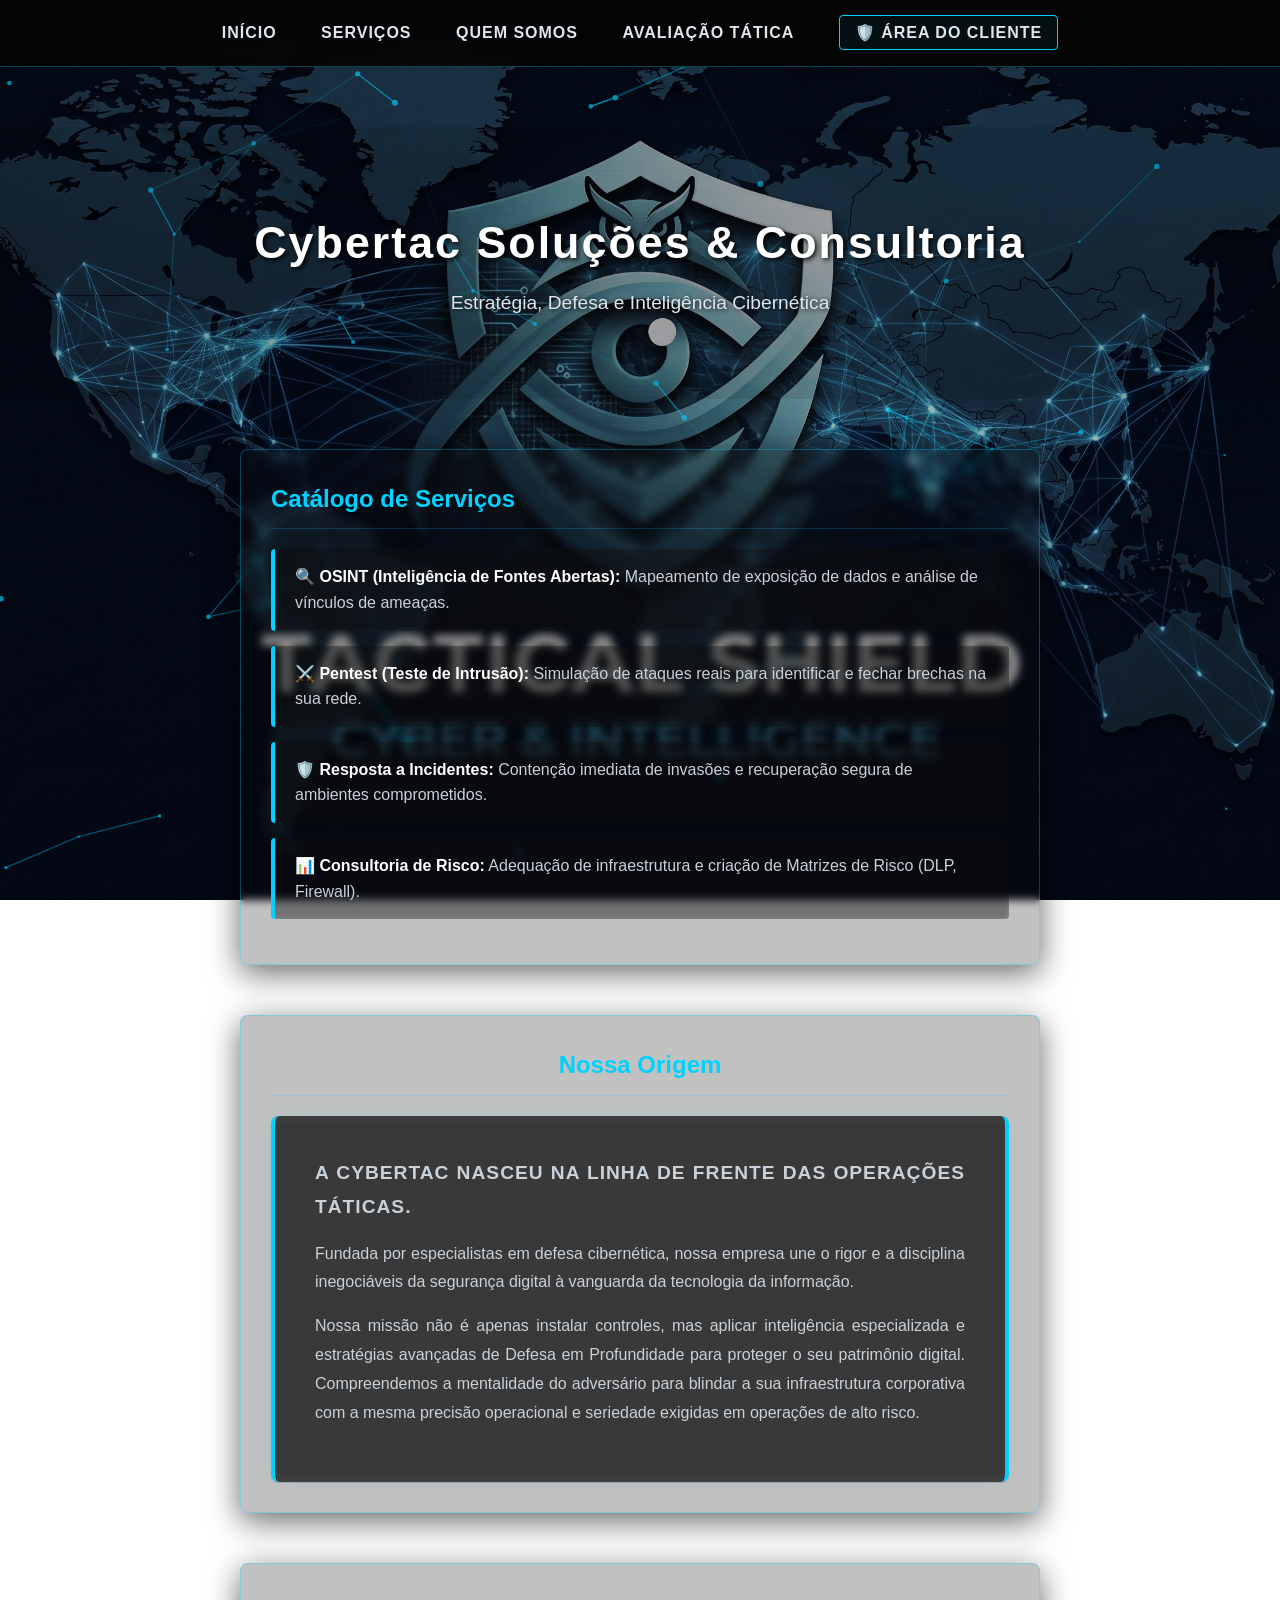
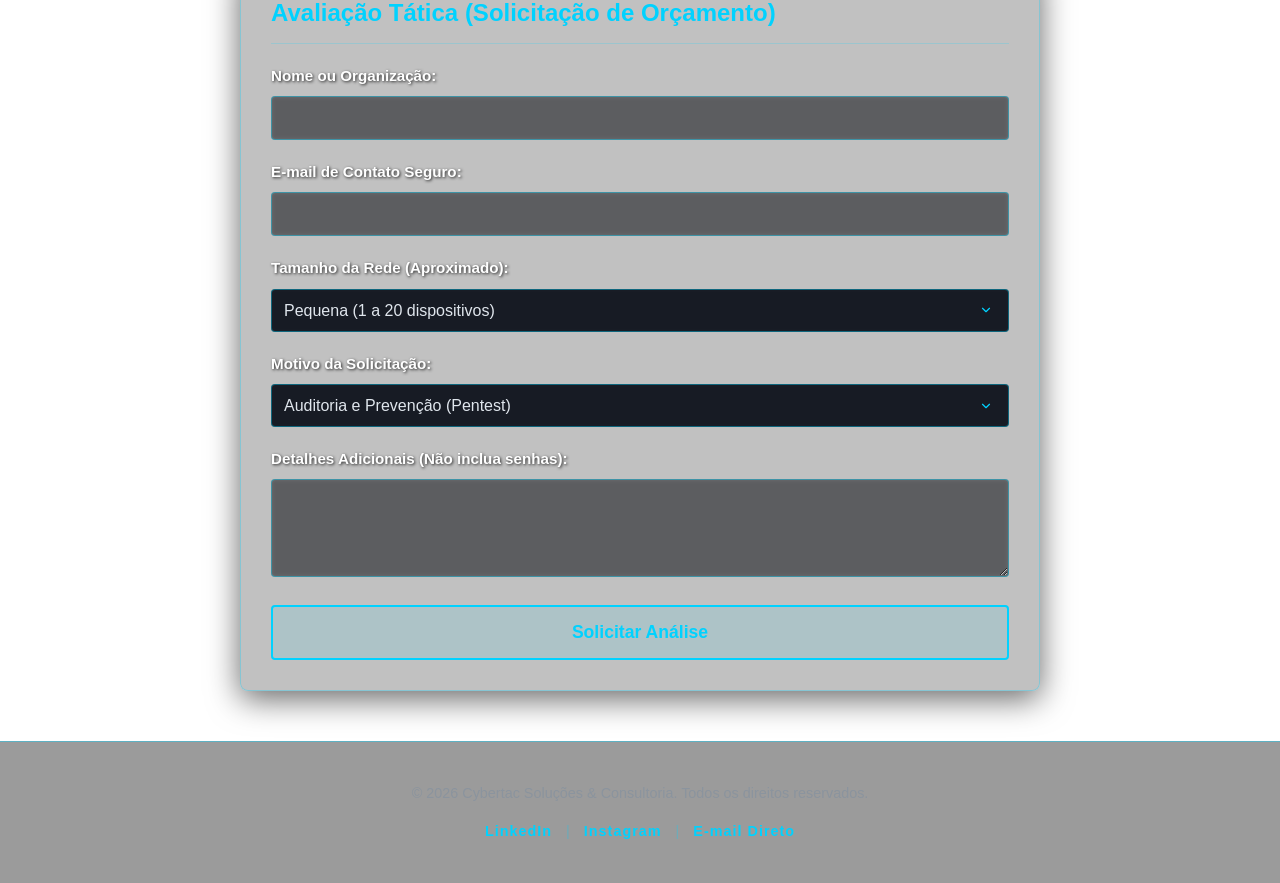
==== commit b42f63bc: "Add files via upload" ====
--- a/index.html
+++ b/index.html
@@ -17,7 +17,9 @@
         <a href="#servicos">SERVIÇOS</a>
         <a href="#quem-somos">QUEM SOMOS</a>
         <a href="#avaliacao">AVALIAÇÃO TÁTICA</a>
-        <a href="#contato">CONTATO</a>
+        
+        <!-- Novo botão apontando para a página de login -->
+        <a href="login.html" class="btn-area-cliente">🛡️ ÁREA DO CLIENTE</a>
     </nav>
 
     <!-- Cabeçalho Fixo e Tático -->
--- a/style.css
+++ b/style.css
@@ -369,4 +369,76 @@
 .menu-topo a:hover {
     color: #00d2ff;
     text-shadow: 0 0 10px rgba(0, 210, 255, 0.6); /* Letra acende em azul */
+}
+
+/* 12. PORTAL DE INTELIGÊNCIA (TELA DE LOGIN) */
+.fundo-login {
+    display: flex;
+    justify-content: center;
+    align-items: center;
+    height: 100vh; /* Ocupa a tela inteira */
+    background-color: #050a15;
+    background-image: radial-gradient(circle at center, #0a1128 0%, #02040a 100%);
+    margin: 0;
+}
+
+.caixa-login {
+    background-color: rgba(10, 15, 25, 0.85);
+    border: 1px solid rgba(0, 210, 255, 0.3);
+    border-top: 4px solid #00d2ff;
+    border-radius: 8px;
+    padding: 40px;
+    width: 100%;
+    max-width: 400px;
+    text-align: center;
+    box-shadow: 0 0 30px rgba(0, 210, 255, 0.15);
+    backdrop-filter: blur(10px);
+}
+
+.icone-seguranca {
+    font-size: 3rem;
+    margin-bottom: 15px;
+}
+
+.caixa-login h2 {
+    color: #ffffff;
+    margin-bottom: 10px;
+    font-size: 1.5rem;
+    text-transform: uppercase;
+    letter-spacing: 2px;
+}
+
+.caixa-login p {
+    color: #8b949e;
+    font-size: 0.9rem;
+    margin-bottom: 30px;
+}
+
+.link-voltar {
+    display: inline-block;
+    margin-top: 25px;
+    color: #8b949e;
+    text-decoration: none;
+    font-size: 0.85rem;
+    transition: color 0.3s ease;
+}
+
+.link-voltar:hover {
+    color: #00d2ff;
+}
+
+/* BOTÃO DE ÁREA DO CLIENTE (DESTAQUE NO MENU) */
+.btn-area-cliente {
+    border: 1px solid #00d2ff; /* Cria uma moldura azul */
+    padding: 8px 15px !important; /* Dá um espaço interno para parecer um botão */
+    border-radius: 4px;
+    margin-left: 20px !important; /* Empurra o botão um pouco para a direita, separando dos outros links */
+    background-color: rgba(0, 210, 255, 0.05); /* Fundo levemente azulado */
+    transition: all 0.3s ease;
+}
+
+.btn-area-cliente:hover {
+    background-color: rgba(0, 210, 255, 0.15); /* Fica mais forte ao passar o mouse */
+    box-shadow: 0 0 15px rgba(0, 210, 255, 0.4); /* Brilho tático */
+    transform: translateY(-2px); /* Efeito de elevação sutil */
 }
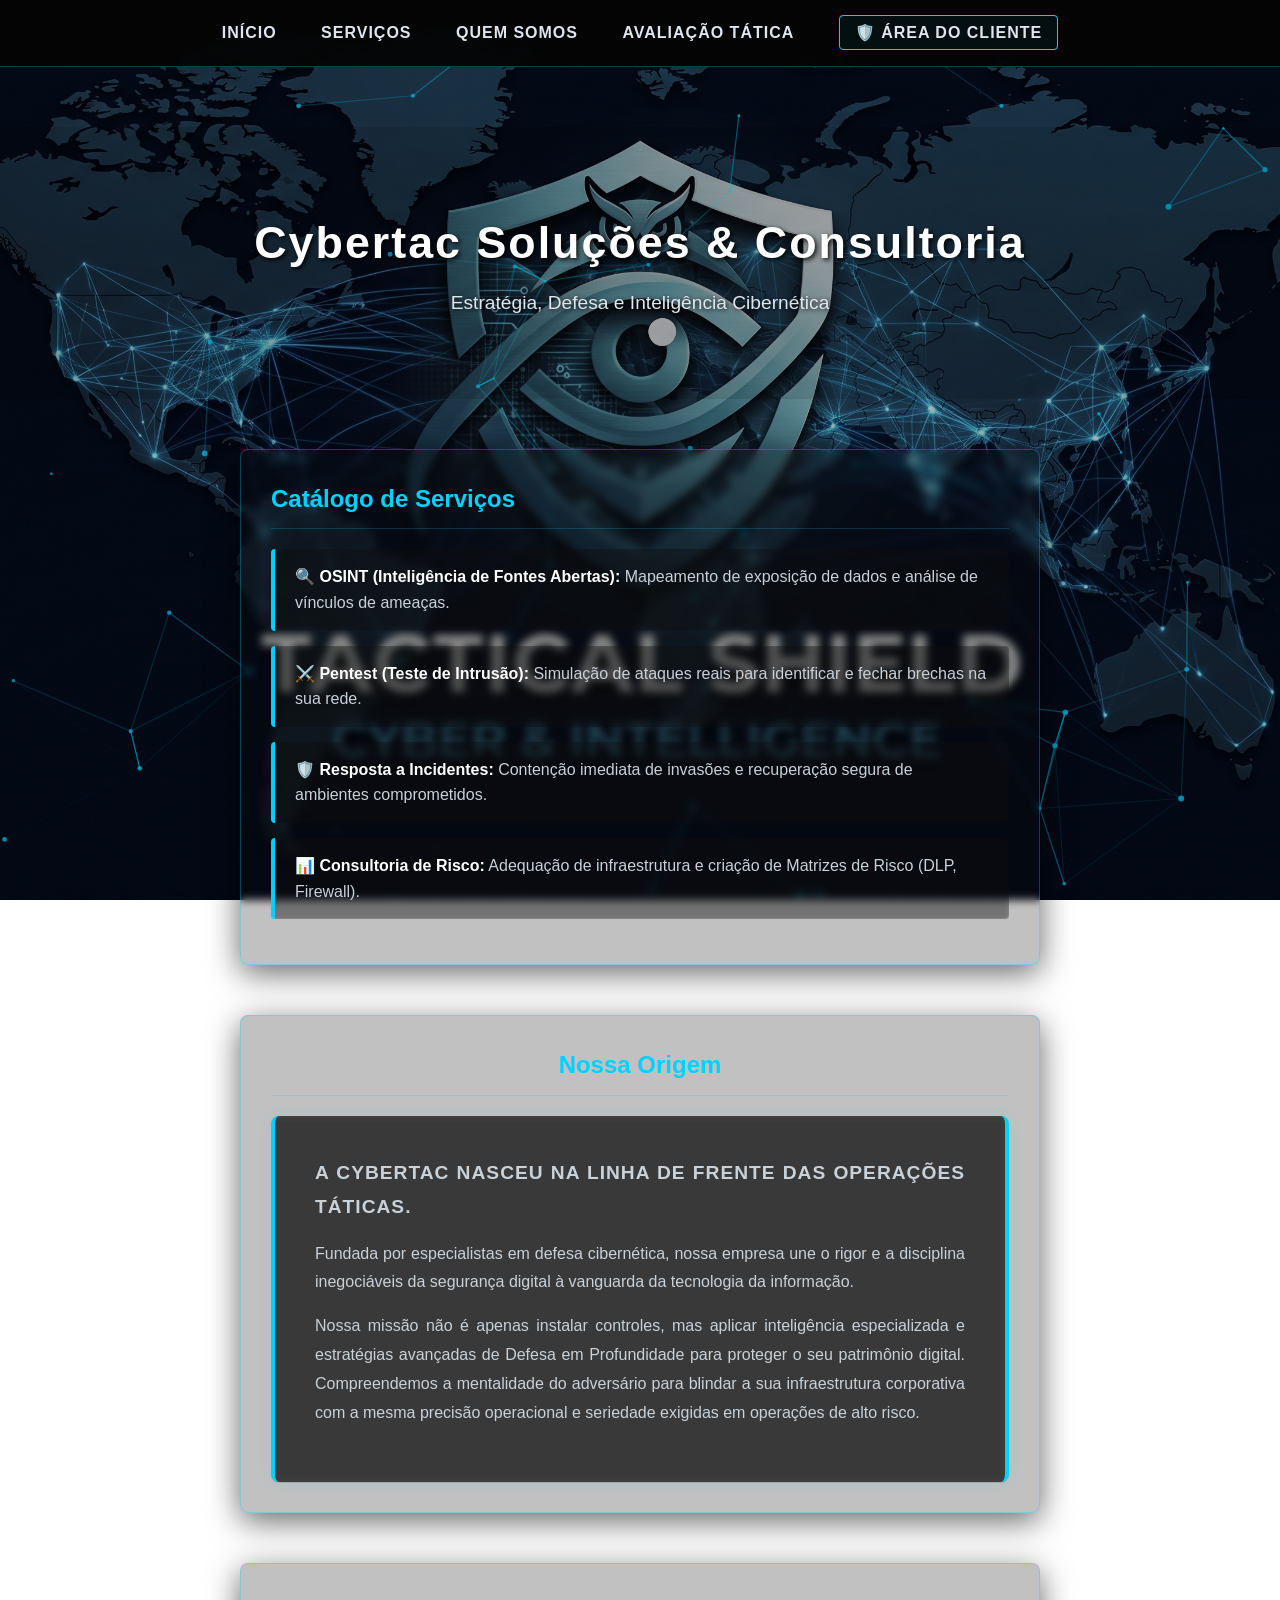
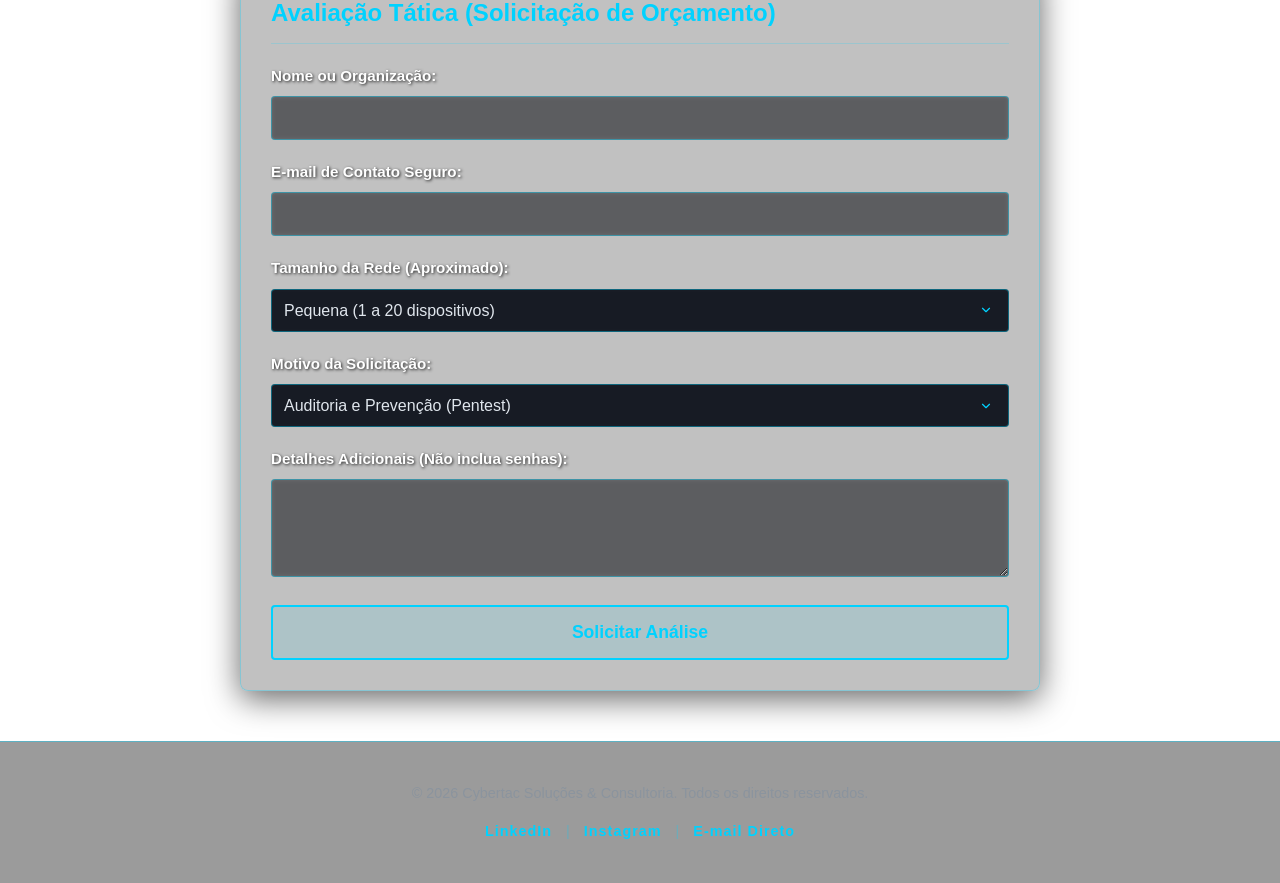
==== commit fecc5892: "Add files via upload" ====
--- a/index.html
+++ b/index.html
@@ -182,4 +182,6 @@
         }
         animar();
 
-    </script>+    </script>
+    </body>
+</html>
--- a/style.css
+++ b/style.css
@@ -1,8 +1,3 @@
-/* ATIVA O DESLIZAMENTO SUAVE NA PÁGINA INTEIRA */
-html {
-    scroll-behavior: smooth;
-}
-
 /* 1. RESET BÁSICO E ROLAGEM SUAVE */
 * {
     margin: 0;
@@ -58,10 +53,9 @@
 }
 
 header p {
-    color: #e0e6ed !important; /* Branco prateado para excelente legibilidade */
+    color: #e0e6ed !important; 
     font-size: 1.2rem;
     margin-top: 10px;
-    /* Adiciona uma sombra preta atrás do texto para descolar ele da imagem de fundo */
     text-shadow: 1px 1px 5px rgba(0, 0, 0, 0.9) !important; 
     font-weight: 500;
 }
@@ -74,13 +68,13 @@
     background-color: rgba(10, 10, 10, 0.25); 
     backdrop-filter: blur(4px); 
     -webkit-backdrop-filter: blur(4px);
-    border: 1px solid rgba(0, 210, 255, 0.3); /* Borda em Azul translúcido */
+    border: 1px solid rgba(0, 210, 255, 0.3); 
     border-radius: 8px;
     box-shadow: 0 8px 32px rgba(0, 0, 0, 0.6);
 }
 
 h2 {
-    color: #00d2ff; /* Azul Elétrico */
+    color: #00d2ff; 
     margin-bottom: 20px;
     border-bottom: 1px solid rgba(0, 210, 255, 0.2);
     padding-bottom: 10px;
@@ -95,7 +89,7 @@
     background-color: rgba(20, 20, 20, 0.25);
     margin-bottom: 15px;
     padding: 15px 20px;
-    border-left: 4px solid #00d2ff; /* Azul Elétrico */
+    border-left: 4px solid #00d2ff; 
     border-radius: 4px;
     backdrop-filter: blur(2px);
 }
@@ -194,169 +188,20 @@
 }
 
 /* 9. MENU DE NAVEGAÇÃO */
-.menu-superior {
-    background-color: rgba(5, 5, 5, 0.8); 
-    border-bottom: 1px solid #00d2ff;
-    position: fixed; 
-    top: 0;
-    width: 100%;
-    z-index: 1000; 
-}
-
-.menu-superior ul {
-    display: flex;
-    justify-content: center; 
-    list-style: none;
-    padding: 15px 0;
-}
-
-.menu-superior li {
-    background-color: transparent;
-    border: none;
-    margin: 0 20px;
-    padding: 0;
-}
-
-.menu-superior a {
-    color: #c9d1d9;
-    text-decoration: none;
-    font-weight: bold;
-    font-size: 1.1rem;
-    text-transform: uppercase;
-    letter-spacing: 1px;
-    transition: all 0.3s ease;
-}
-
-.menu-superior a:hover {
-    color: #00d2ff;
-    text-shadow: 0 0 10px rgba(0, 210, 255, 0.5);
-}
-
-/* 10. RESPONSIVIDADE */
-@media (max-width: 768px) {
-    header h1 {
-        font-size: 2rem;
-    }
-    header p {
-        font-size: 1rem;
-    }
-    .menu-superior ul {
-        flex-wrap: wrap; 
-        padding: 10px 0;
-    }
-    .menu-superior li {
-        margin: 5px 10px; 
-    }
-    .menu-superior a {
-        font-size: 0.9rem;
-    }
-    section {
-        margin: 30px 15px; 
-        padding: 20px 15px;
-    }
-    html {
-        scroll-padding-top: 140px; 
-    }
-}
-
-/* CORREÇÃO DO FUNDO BRANCO EM CELULARES */
-@media (max-width: 768px) {
-    body {
-        /* Desliga o fundo fixo apenas no celular para a coruja voltar a aparecer */
-        background-attachment: scroll !important;
-    }
-}
-
-/* 11. SEÇÃO QUEM SOMOS (TÁTICA E TEXTUAL) */
-#quem-somos {
-    text-align: center;
-}
-
-.bloco-origem {
-    background-color: rgba(20, 20, 20, 0.7); /* Fundo escuro como vidro */
-    border-left: 4px solid #00d2ff; /* Linhas azuis laterais para foco */
-    border-right: 4px solid #00d2ff;
-    border-radius: 8px;
-    padding: 40px;
-    max-width: 800px; /* Não deixa o texto esticar demais na tela */
-    margin: 0 auto; /* Centraliza a caixa na tela */
-    backdrop-filter: blur(5px);
-    box-shadow: 0 0 15px rgba(0, 210, 255, 0.1); /* Brilho tático sutil */
-    transition: box-shadow 0.3s ease;
-}
-
-.bloco-origem:hover {
-    box-shadow: 0 0 25px rgba(0, 210, 255, 0.3); /* Acende ao passar o mouse */
-}
-
-.destaque-origem {
-    color: #00d2ff; /* Azul Elétrico */
-    font-size: 1.2rem;
-    font-weight: bold;
-    margin-bottom: 20px;
-    text-transform: uppercase;
-    letter-spacing: 1px;
-}
-
-.bloco-origem p {
-    color: #c9d1d9;
-    line-height: 1.8;
-    margin-bottom: 15px;
-    text-align: justify; /* Deixa o texto retinho nos dois lados */
-}
-
-/* ESTILIZAÇÃO COMPATÍVEL PARA CAIXAS DE SELEÇÃO (SELECT) */
-select {
-    width: 100%;
-    padding: 12px;
-    background-color: rgba(10, 15, 25, 0.9) !important; /* Fundo escuro e opaco para não conflitar */
-    border: 1.5px solid rgba(0, 210, 255, 0.4) !important; /* Borda no Azul Elétrico sutil */
-    color: #e0e6ed !important; /* Texto em tom claro */
-    font-size: 1rem;
-    border-radius: 4px;
-    outline: none;
-    cursor: pointer;
-    transition: border-color 0.3s ease, box-shadow 0.3s ease;
-    
-    /* Remove a setinha nativa e sem graça do Windows/Navegador */
-    -webkit-appearance: none;
-    -moz-appearance: none;
-    appearance: none;
-    
-    /* Coloca uma setinha customizada em azul */
-    background-image: url("data:image/svg+xml;charset=UTF-8,%3csvg xmlns='http://www.w3.org/2000/svg' viewBox='0 0 24 24' fill='none' stroke='%2300d2ff' stroke-width='2' stroke-linecap='round' stroke-linejoin='round'%3e%3cpolyline points='6 9 12 15 18 9'%3e%3c/polyline%3e%3c/svg%3e") !important;
-    background-repeat: no-repeat !important;
-    background-position: right 15px center !important;
-    background-size: 14px !important;
-    padding-right: 40px !important; /* Espaço para a nova seta */
-}
-
-/* Efeito ao focar nas opções */
-select:focus {
-    border-color: #00d2ff !important; /* Acende no azul ativo ao clicar */
-    box-shadow: 0 0 8px rgba(0, 210, 255, 0.4) !important;
-}
-
-/* Ajusta as opções internas quando abertas */
-select option {
-    background-color: #0d1117 !important; /* Fundo escuro igual ao site */
-    color: #ffffff !important; /* Texto claro */
-}
-/* ESTILIZAÇÃO DO MENU DE NAVEGAÇÃO */
 .menu-topo {
-    background-color: rgba(5, 5, 5, 0.95); /* Fundo quase totalmente preto e levemente translúcido */
+    background-color: rgba(5, 5, 5, 0.95); 
     padding: 20px 0;
     text-align: center;
-    position: sticky; /* Essa é a mágica que prende o menu no topo ao rolar a tela */
+    position: sticky; 
     top: 0;
-    z-index: 9999; /* Garante que o menu passe por cima de tudo e não fique escondido */
-    border-bottom: 1px solid rgba(0, 210, 255, 0.3); /* Linha divisória tática */
+    z-index: 9999; 
+    border-bottom: 1px solid rgba(0, 210, 255, 0.3); 
     backdrop-filter: blur(5px);
 }
 
 .menu-topo a {
-    color: #e0e6ed; /* Branco prateado para leitura fácil */
-    text-decoration: none; /* Tira o sublinhado padrão de links */
+    color: #e0e6ed; 
+    text-decoration: none; 
     margin: 0 20px;
     font-size: 1rem;
     font-weight: bold;
@@ -365,10 +210,95 @@
     transition: color 0.3s ease, text-shadow 0.3s ease;
 }
 
-/* Efeito ao passar o mouse (Blue Team Hover) */
 .menu-topo a:hover {
     color: #00d2ff;
-    text-shadow: 0 0 10px rgba(0, 210, 255, 0.6); /* Letra acende em azul */
+    text-shadow: 0 0 10px rgba(0, 210, 255, 0.6); 
+}
+
+/* BOTÃO DE ÁREA DO CLIENTE (DESTAQUE NO MENU) */
+.btn-area-cliente {
+    border: 1px solid #00d2ff; 
+    padding: 8px 15px !important; 
+    border-radius: 4px;
+    margin-left: 20px !important; 
+    background-color: rgba(0, 210, 255, 0.05); 
+    transition: all 0.3s ease;
+}
+
+.btn-area-cliente:hover {
+    background-color: rgba(0, 210, 255, 0.15); 
+    box-shadow: 0 0 15px rgba(0, 210, 255, 0.4); 
+    transform: translateY(-2px); 
+}
+
+/* 10. SEÇÃO QUEM SOMOS (TÁTICA E TEXTUAL) */
+#quem-somos {
+    text-align: center;
+}
+
+.bloco-origem {
+    background-color: rgba(20, 20, 20, 0.7); 
+    border-left: 4px solid #00d2ff; 
+    border-right: 4px solid #00d2ff;
+    border-radius: 8px;
+    padding: 40px;
+    max-width: 800px; 
+    margin: 0 auto; 
+    backdrop-filter: blur(5px);
+    box-shadow: 0 0 15px rgba(0, 210, 255, 0.1); 
+    transition: box-shadow 0.3s ease;
+}
+
+.bloco-origem:hover {
+    box-shadow: 0 0 25px rgba(0, 210, 255, 0.3); 
+}
+
+.destaque-origem {
+    color: #00d2ff; 
+    font-size: 1.2rem;
+    font-weight: bold;
+    margin-bottom: 20px;
+    text-transform: uppercase;
+    letter-spacing: 1px;
+}
+
+.bloco-origem p {
+    color: #c9d1d9;
+    line-height: 1.8;
+    margin-bottom: 15px;
+    text-align: justify; 
+}
+
+/* 11. ESTILIZAÇÃO COMPATÍVEL PARA CAIXAS DE SELEÇÃO (SELECT) */
+select {
+    width: 100%;
+    padding: 12px;
+    background-color: rgba(10, 15, 25, 0.9) !important; 
+    border: 1.5px solid rgba(0, 210, 255, 0.4) !important; 
+    color: #e0e6ed !important; 
+    font-size: 1rem;
+    border-radius: 4px;
+    outline: none;
+    cursor: pointer;
+    transition: border-color 0.3s ease, box-shadow 0.3s ease;
+    -webkit-appearance: none;
+    -moz-appearance: none;
+    appearance: none;
+    background-image: url("data:image/svg+xml;charset=UTF-8,%3csvg xmlns='http://www.w3.org/2000/svg' viewBox='0 0 24 24' fill='none' stroke='%2300d2ff' stroke-width='2' stroke-linecap='round' stroke-linejoin='round'%3e%3cpolyline points='6 9 12 15 18 9'%3e%3c/polyline%3e%3c/svg%3e") !important;
+    background-repeat: no-repeat !important;
+    background-position: right 15px center !important;
+    background-size: 14px !important;
+    padding-right: 40px !important; 
+}
+
+select:focus {
+    border-color: #00d2ff !important; 
+    box-shadow: 0 0 8px rgba(0, 210, 255, 0.4) !important;
+}
+
+select option {
+    background-color: #0d1117 !important; 
+    color: #ffffff !important; 
 }
 
 /* 12. PORTAL DE INTELIGÊNCIA (TELA DE LOGIN) */
@@ -376,7 +306,7 @@
     display: flex;
     justify-content: center;
     align-items: center;
-    height: 100vh; /* Ocupa a tela inteira */
+    height: 100vh; 
     background-color: #050a15;
     background-image: radial-gradient(circle at center, #0a1128 0%, #02040a 100%);
     margin: 0;
@@ -427,18 +357,50 @@
     color: #00d2ff;
 }
 
-/* BOTÃO DE ÁREA DO CLIENTE (DESTAQUE NO MENU) */
-.btn-area-cliente {
-    border: 1px solid #00d2ff; /* Cria uma moldura azul */
-    padding: 8px 15px !important; /* Dá um espaço interno para parecer um botão */
-    border-radius: 4px;
-    margin-left: 20px !important; /* Empurra o botão um pouco para a direita, separando dos outros links */
-    background-color: rgba(0, 210, 255, 0.05); /* Fundo levemente azulado */
-    transition: all 0.3s ease;
-}
-
-.btn-area-cliente:hover {
-    background-color: rgba(0, 210, 255, 0.15); /* Fica mais forte ao passar o mouse */
-    box-shadow: 0 0 15px rgba(0, 210, 255, 0.4); /* Brilho tático */
-    transform: translateY(-2px); /* Efeito de elevação sutil */
+/* =========================================
+   13. ADAPTAÇÃO TÁTICA PARA CELULARES (MOBILE)
+   ========================================= */
+@media (max-width: 768px) {
+    body {
+        background-attachment: scroll !important;
+    }
+    header {
+        padding: 60px 20px;
+    }
+    header h1 {
+        font-size: 1.8rem;
+    }
+    header p {
+        font-size: 1rem;
+    }
+    .menu-topo {
+        display: flex;
+        flex-direction: column;
+        gap: 15px;
+        padding: 15px;
+        position: relative; 
+    }
+    .menu-topo a {
+        margin: 0;
+        display: block;
+        padding: 10px;
+    }
+    .btn-area-cliente {
+        margin-left: 0 !important;
+        margin-top: 10px;
+    }
+    .bloco-origem {
+        padding: 20px;
+        margin: 0 15px; 
+    }
+    section {
+        padding: 40px 15px;
+    }
+    input, select, textarea {
+        font-size: 16px !important; 
+    }
+    .caixa-login {
+        padding: 30px 20px;
+        margin: 20px;
+    }
 }
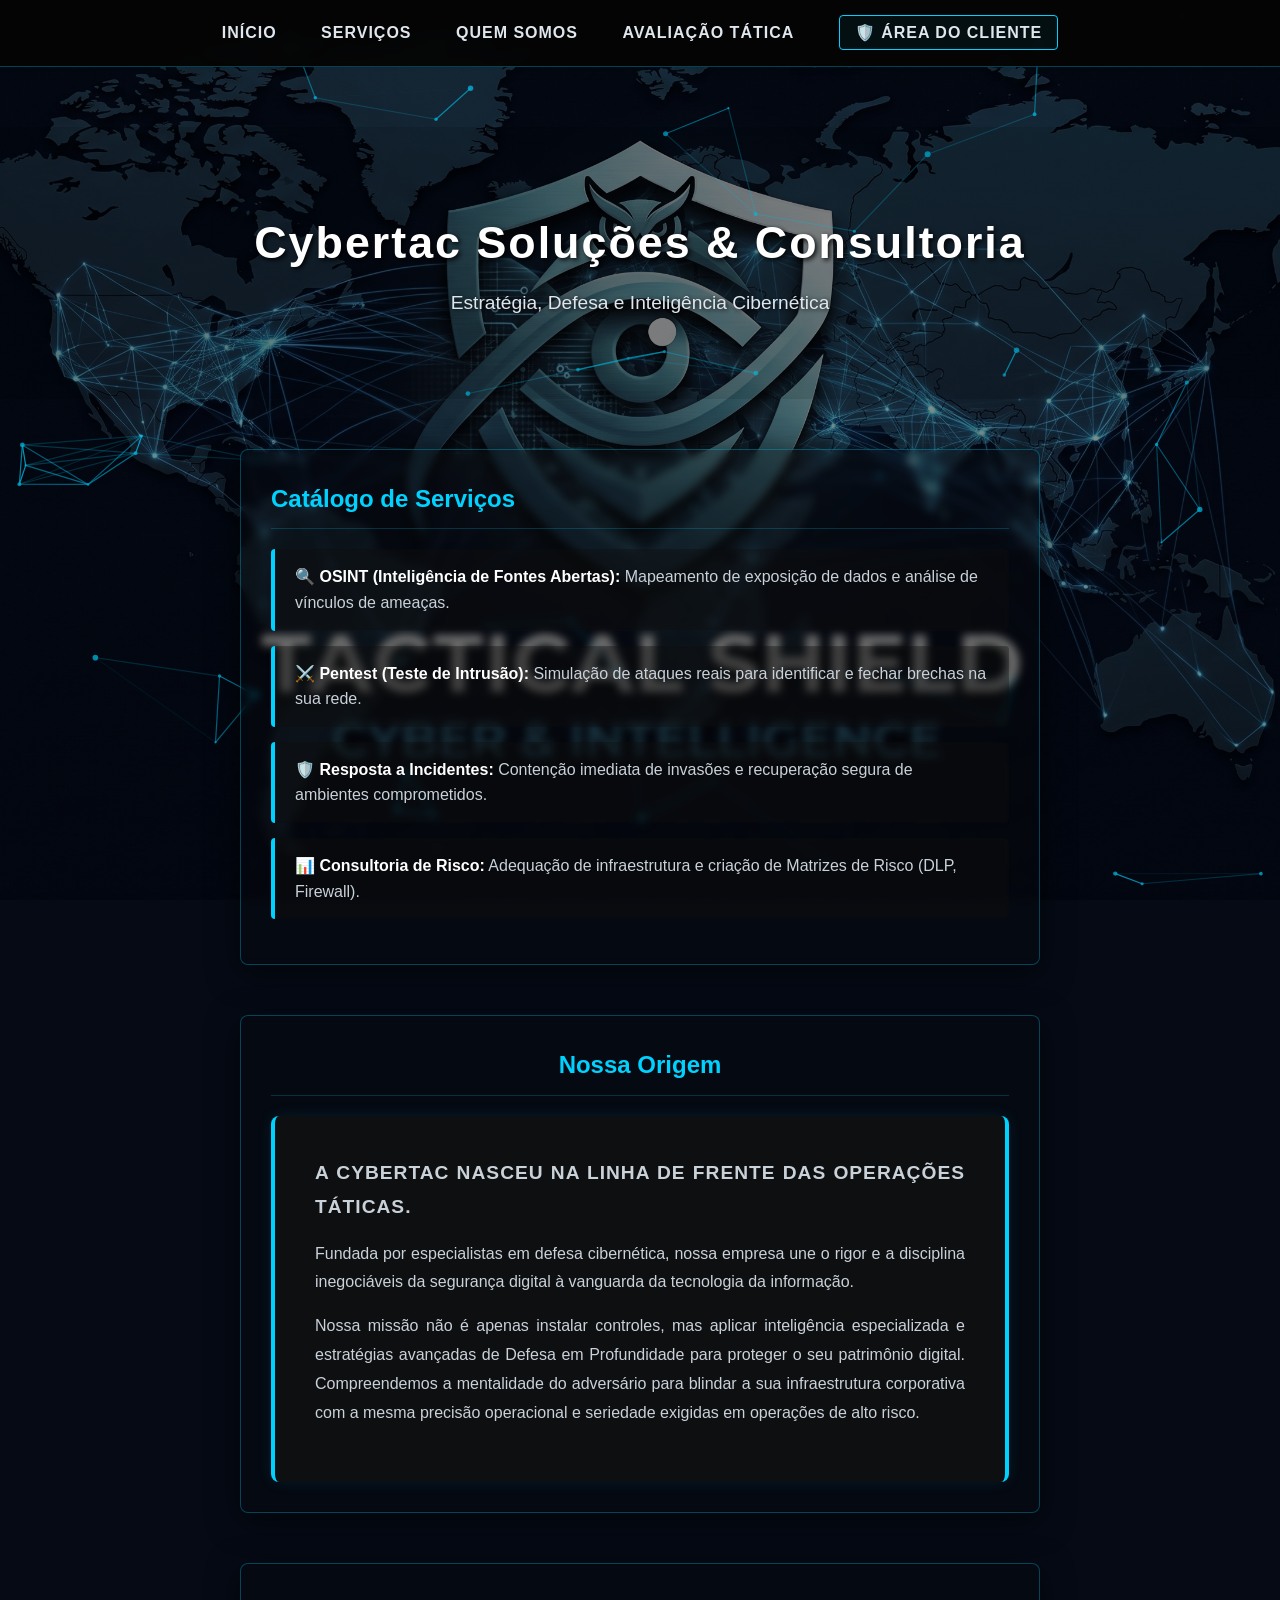
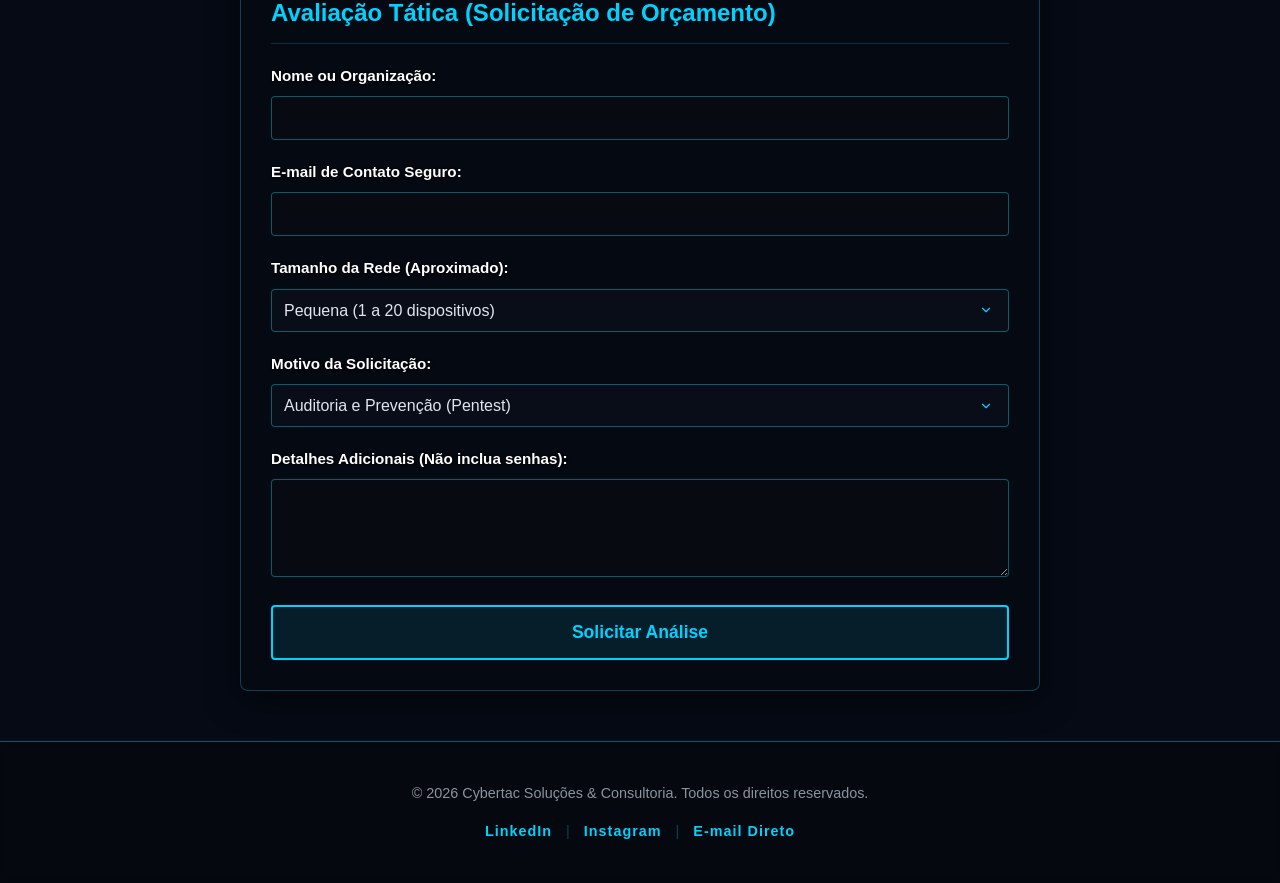
==== commit a4fee710: "Add files via upload" ====
--- a/index.html
+++ b/index.html
@@ -7,7 +7,9 @@
     <link rel="stylesheet" href="style.css">
 </head>
 <body>
-
+<!-- Camada dedicada para corrigir o fundo nos telemóveis (iOS) -->
+    <div class="fundo-fixo-ios"></div>
+    
 <!-- Tela para o efeito de pontos/pixels em movimento -->
     <canvas id="particulas-cyber"></canvas>
 
--- a/style.css
+++ b/style.css
@@ -12,17 +12,13 @@
 
 /* 2. CORPO DA PÁGINA */
 body {
-    background: linear-gradient(rgba(0, 0, 0, 0.3), rgba(0, 0, 0, 0.3)), url('coruja.webp.jpeg');
-    background-size: cover;
-    background-position: center;
-    background-repeat: no-repeat;
-    background-attachment: fixed;
     color: #c9d1d9;
     font-family: 'Segoe UI', Tahoma, Geneva, Verdana, sans-serif;
     line-height: 1.6;
     min-height: 100vh;
     position: relative;
     overflow-x: hidden;
+    background-color: #050a15; /* Cor tática de segurança */
 }
 
 /* EFEITO DE PARTÍCULAS EM SEGUNDO PLANO */
@@ -361,9 +357,16 @@
    13. ADAPTAÇÃO TÁTICA PARA CELULARES (MOBILE)
    ========================================= */
 @media (max-width: 768px) {
+    /* 1. Blindagem contra o bug de fundo branco do iPhone (iOS) */
     body {
+        background: linear-gradient(rgba(0, 0, 0, 0.4), rgba(0, 0, 0, 0.4)), url('coruja.webp.jpeg') !important;
         background-attachment: scroll !important;
-    }
+        background-position: center !important;
+        background-size: cover !important;
+        background-color: #050a15 !important;
+    }
+
+    /* 2. Reduz o tamanho do Título para não vazar da tela */
     header {
         padding: 60px 20px;
     }
@@ -373,6 +376,8 @@
     header p {
         font-size: 1rem;
     }
+
+    /* 3. Reorganiza o Menu (Um botão embaixo do outro) */
     .menu-topo {
         display: flex;
         flex-direction: column;
@@ -389,10 +394,14 @@
         margin-left: 0 !important;
         margin-top: 10px;
     }
+
+    /* 4. Ajusta o bloco de Dossiê (Quem Somos) */
     .bloco-origem {
         padding: 20px;
         margin: 0 15px; 
     }
+
+    /* 5. Ajusta espaçamentos gerais e impede o Zoom automático do iPhone no formulário */
     section {
         padding: 40px 15px;
     }
@@ -403,4 +412,30 @@
         padding: 30px 20px;
         margin: 20px;
     }
+}
+
+/* Camada de suporte de imagem para computadores e telemóveis */
+.fundo-fixo-ios {
+    position: fixed;
+    top: 0;
+    left: 0;
+    width: 100%;
+    height: 100%;
+    /* Carrega a imagem da coruja com o escurecimento ideal */
+    background: linear-gradient(rgba(0, 0, 0, 0.45), rgba(0, 0, 0, 0.45)), url('coruja.webp.jpeg');
+    background-size: cover;
+    background-position: center;
+    background-repeat: no-repeat;
+    z-index: -2; /* Fica atrás de todo o conteúdo e das partículas */
+    pointer-events: none; /* Garante que não atrapalha os cliques do utilizador */
+}
+
+/* Garante que o fundo continua a rolar de forma leve no telemóvel */
+@media (max-width: 768px) {
+    .fundo-fixo-ios {
+        /* No telemóvel, transformamos o comportamento para scroll para não sobrecarregar a memória do telemóvel e forçar a imagem a aparecer */
+        position: absolute;
+        height: 100%;
+        background-attachment: scroll !important;
+    }
 }
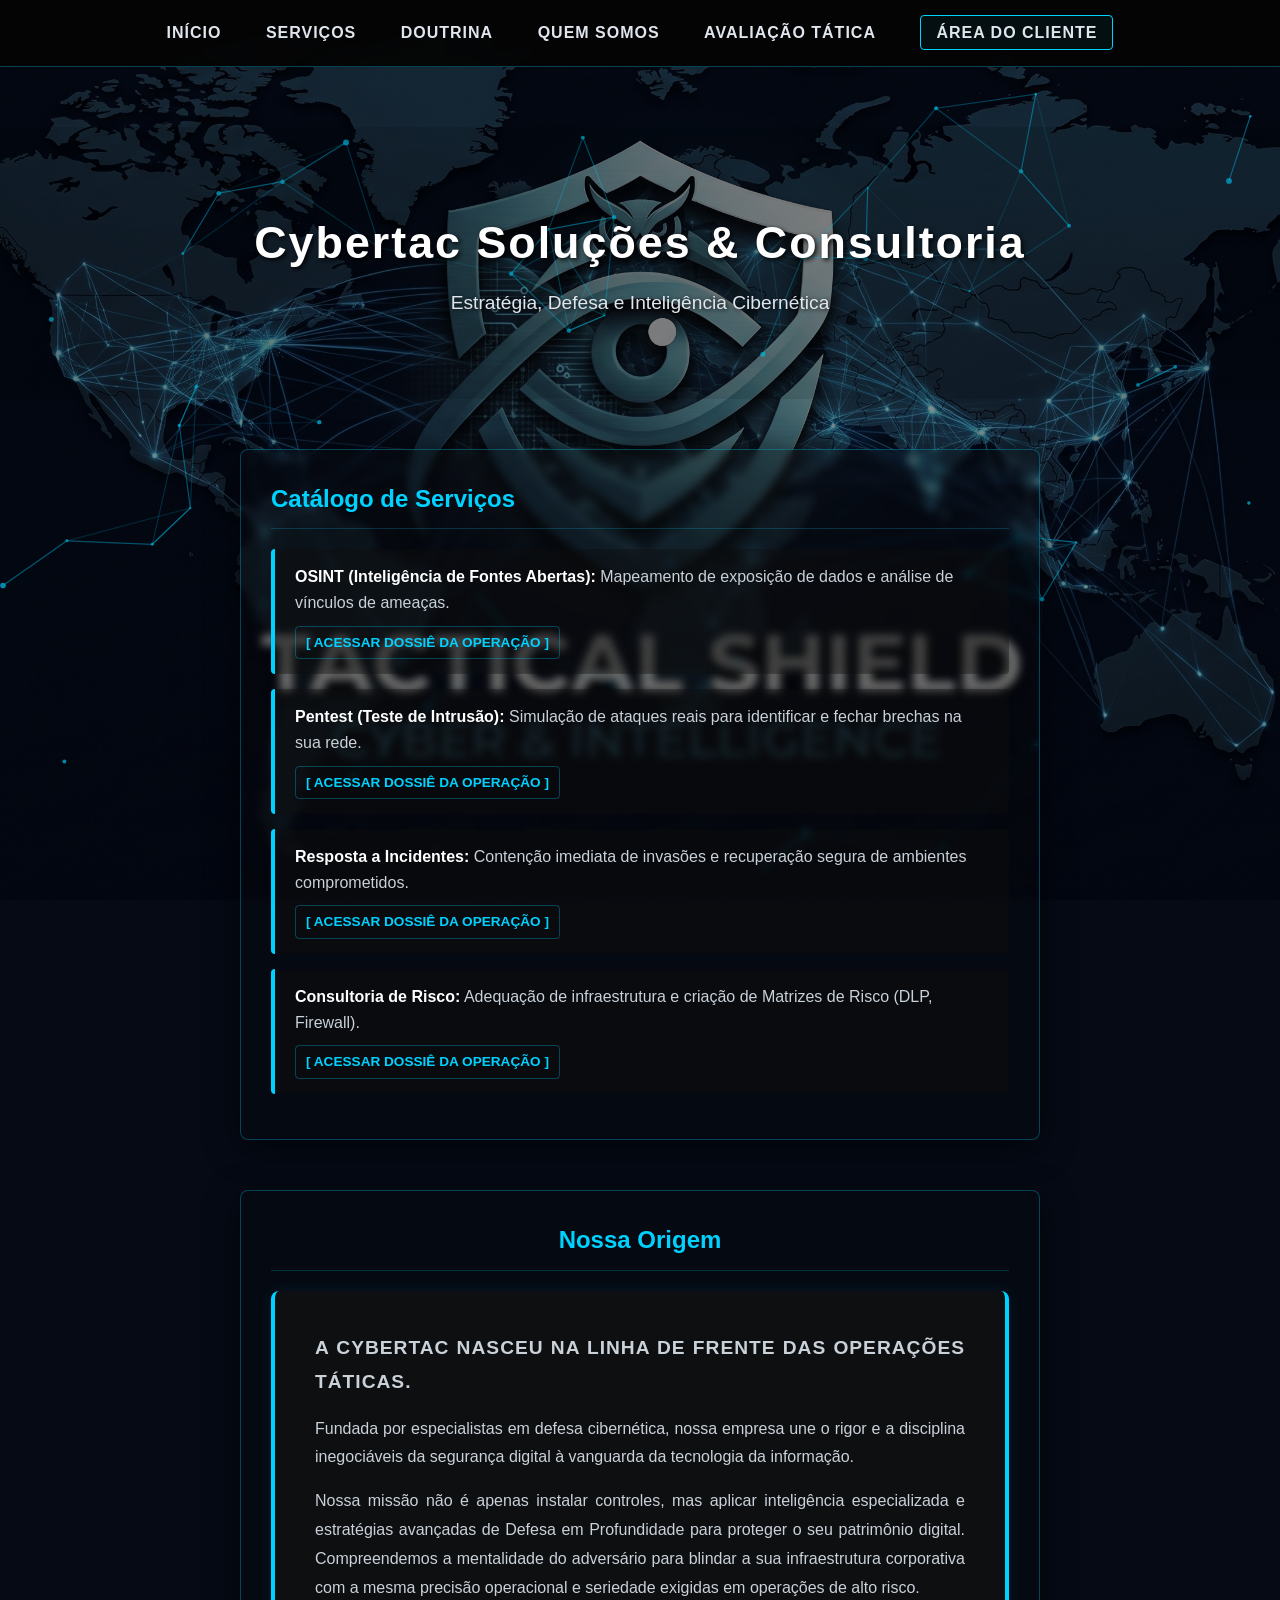
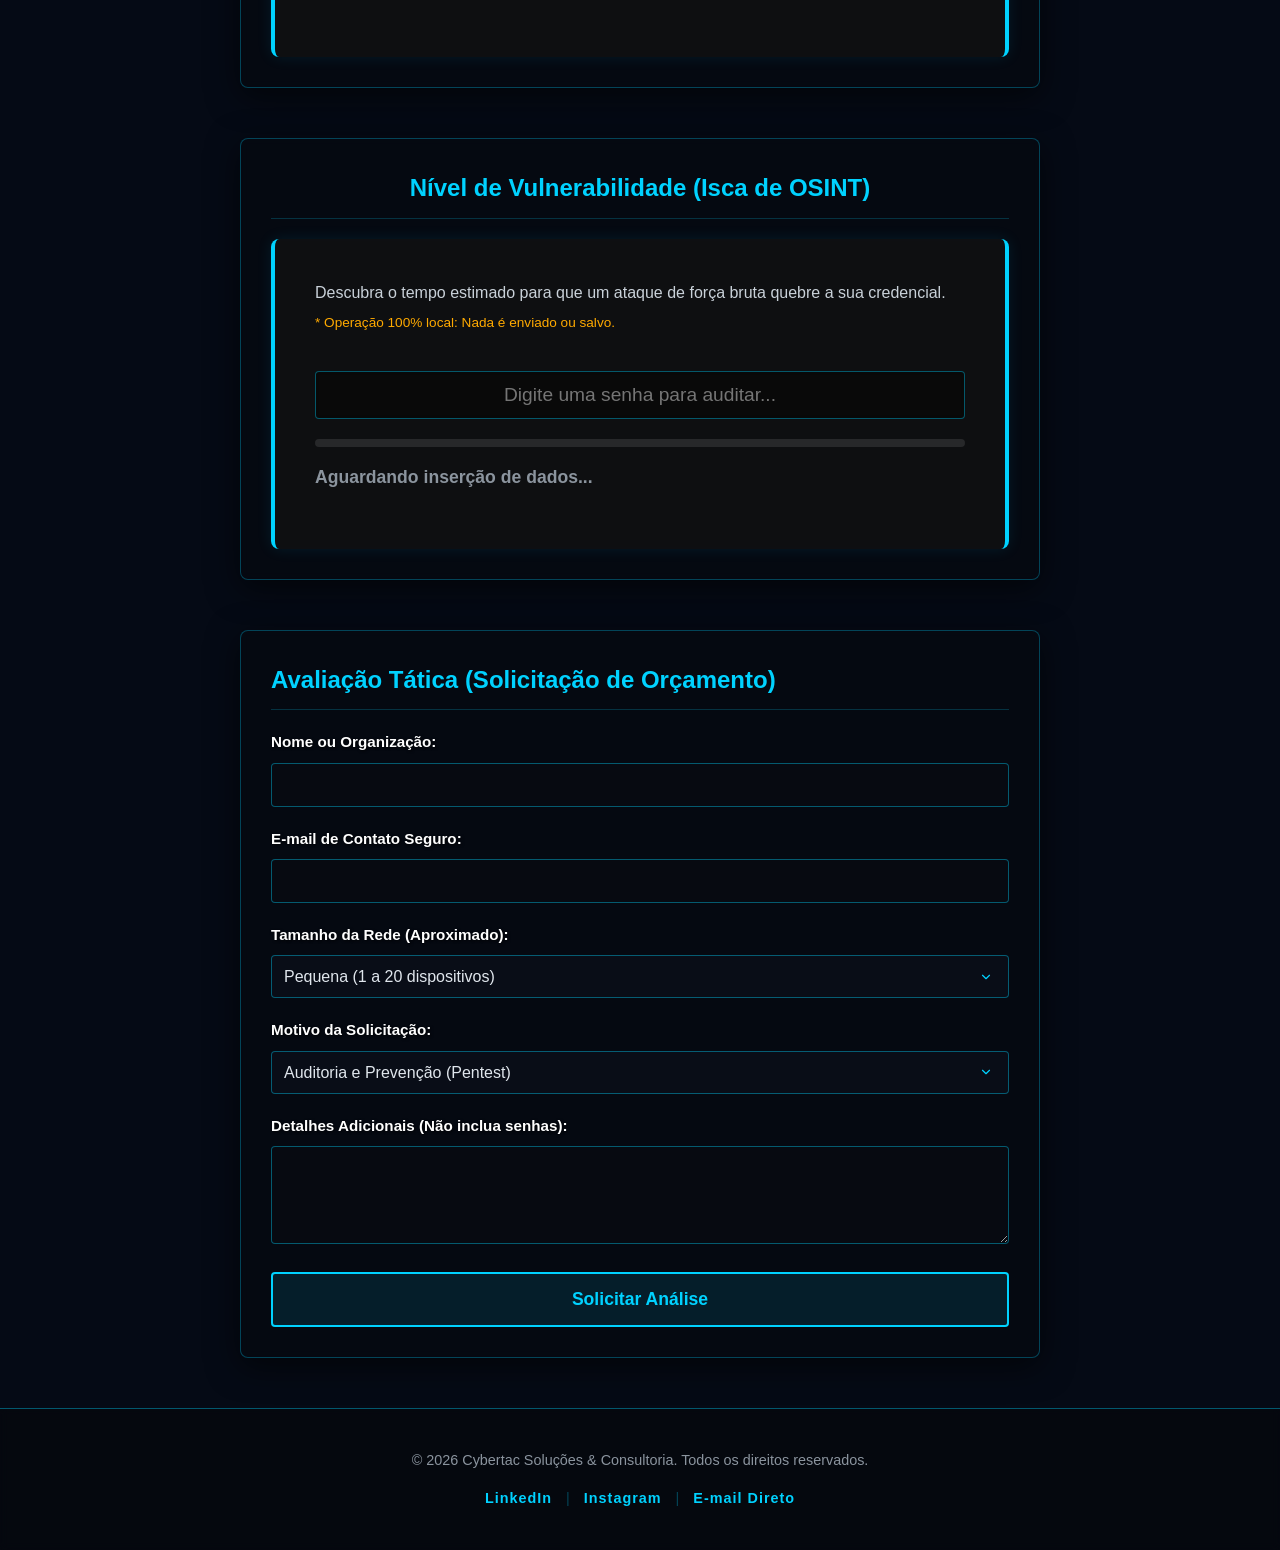
==== commit 8bd47209: "Add files via upload" ====
--- a/index.html
+++ b/index.html
@@ -17,11 +17,10 @@
     <nav class="menu-topo">
         <a href="#inicio">INÍCIO</a>
         <a href="#servicos">SERVIÇOS</a>
+        <a href="doutrina.html">DOUTRINA</a>
         <a href="#quem-somos">QUEM SOMOS</a>
         <a href="#avaliacao">AVALIAÇÃO TÁTICA</a>
-        
-        <!-- Novo botão apontando para a página de login -->
-        <a href="login.html" class="btn-area-cliente">🛡️ ÁREA DO CLIENTE</a>
+        <a href="login.html" class="btn-area-cliente"> ÁREA DO CLIENTE</a>
     </nav>
 
     <!-- Cabeçalho Fixo e Tático -->
@@ -34,10 +33,34 @@
     <section id="servicos">
         <h2>Catálogo de Serviços</h2>
         <ul>
-            <li><strong>🔍 OSINT (Inteligência de Fontes Abertas):</strong> Mapeamento de exposição de dados e análise de vínculos de ameaças.</li>
-            <li><strong>⚔️ Pentest (Teste de Intrusão):</strong> Simulação de ataques reais para identificar e fechar brechas na sua rede.</li>
-            <li><strong>🛡️ Resposta a Incidentes:</strong> Contenção imediata de invasões e recuperação segura de ambientes comprometidos.</li>
-            <li><strong>📊 Consultoria de Risco:</strong> Adequação de infraestrutura e criação de Matrizes de Risco (DLP, Firewall).</li>
+            <li>
+                <strong> OSINT (Inteligência de Fontes Abertas):</strong> Mapeamento de exposição de dados e análise de vínculos de ameaças.
+                <br>
+                <a href="osint.html" style="display: inline-block; margin-top: 10px; color: #00d2ff; text-decoration: none; font-weight: bold; font-size: 0.85rem; border: 1px solid rgba(0, 210, 255, 0.3); padding: 5px 10px; border-radius: 4px; transition: all 0.3s ease;">
+                    [ ACESSAR DOSSIÊ DA OPERAÇÃO ]
+                </a>
+            </li>
+            <li>
+                <strong> Pentest (Teste de Intrusão):</strong> Simulação de ataques reais para identificar e fechar brechas na sua rede.
+                <br>
+                <a href="pentest.html" style="display: inline-block; margin-top: 10px; color: #00d2ff; text-decoration: none; font-weight: bold; font-size: 0.85rem; border: 1px solid rgba(0, 210, 255, 0.3); padding: 5px 10px; border-radius: 4px; transition: all 0.3s ease;">
+                    [ ACESSAR DOSSIÊ DA OPERAÇÃO ]
+                </a>
+            </li>
+            <li>
+                <strong> Resposta a Incidentes:</strong> Contenção imediata de invasões e recuperação segura de ambientes comprometidos.
+                <br>
+                <a href="incidente.html" style="display: inline-block; margin-top: 10px; color: #00d2ff; text-decoration: none; font-weight: bold; font-size: 0.85rem; border: 1px solid rgba(0, 210, 255, 0.3); padding: 5px 10px; border-radius: 4px; transition: all 0.3s ease;">
+                    [ ACESSAR DOSSIÊ DA OPERAÇÃO ]
+                </a>
+            </li>
+            <li>
+                <strong> Consultoria de Risco:</strong> Adequação de infraestrutura e criação de Matrizes de Risco (DLP, Firewall).
+                <br>
+                <a href="consultoria.html" style="display: inline-block; margin-top: 10px; color: #00d2ff; text-decoration: none; font-weight: bold; font-size: 0.85rem; border: 1px solid rgba(0, 210, 255, 0.3); padding: 5px 10px; border-radius: 4px; transition: all 0.3s ease;">
+                    [ ACESSAR DOSSIÊ DA OPERAÇÃO ]
+                </a>
+            </li>
         </ul>
     </section>
 
@@ -48,6 +71,23 @@
             <p class="destaque-origem">A Cybertac nasceu na linha de frente das operações táticas.</p>
             <p>Fundada por especialistas em defesa cibernética, nossa empresa une o rigor e a disciplina inegociáveis da segurança digital à vanguarda da tecnologia da informação.</p>
             <p>Nossa missão não é apenas instalar controles, mas aplicar inteligência especializada e estratégias avançadas de Defesa em Profundidade para proteger o seu patrimônio digital. Compreendemos a mentalidade do adversário para blindar a sua infraestrutura corporativa com a mesma precisão operacional e seriedade exigidas em operações de alto risco.</p>
+        </div>
+    </section>
+
+    <!-- FERRAMENTA INTERATIVA: TESTADOR DE VULNERABILIDADE DE SENHA -->
+    <section id="ferramentas" style="text-align: center;">
+        <h2>Nível de Vulnerabilidade (Isca de OSINT)</h2>
+        <div class="bloco-origem">
+            <p>Descubra o tempo estimado para que um ataque de força bruta quebre a sua credencial. <br><span style="color: #ffaa00; font-size: 0.85rem;">* Operação 100% local: Nada é enviado ou salvo.</span></p>
+            
+            <input type="password" id="input-senha" placeholder="Digite uma senha para auditar..." style="margin: 20px 0; text-align: center; font-size: 1.2rem; background-color: rgba(0,0,0,0.5);">
+            
+            <!-- Barra de Progresso Tática -->
+            <div style="width: 100%; background-color: rgba(255,255,255,0.1); border-radius: 4px; overflow: hidden; height: 8px;">
+                <div id="medidor-forca" style="height: 100%; width: 0%; background-color: #ff4444; transition: width 0.4s ease, background-color 0.4s ease;"></div>
+            </div>
+            
+            <p id="texto-forca" style="margin-top: 15px; font-weight: bold; font-size: 1.1rem; color: #8b949e;">Aguardando inserção de dados...</p>
         </div>
     </section>
 
@@ -102,7 +142,7 @@
             <a href="https://instagram.com" target="_blank">Instagram</a>
             <span class="separador">|</span>
             <!-- O comando mailto: faz o computador do cliente abrir o programa de e-mail automaticamente -->
-            <a href="mailto:contato@cybertac.com.br">E-mail Direto</a>
+            <a href="mailto:tacticalshieldintelligence@gmail.com">E-mail Direto</a>
         </div>
     </footer>
 
@@ -185,5 +225,60 @@
         animar();
 
     </script>
+
+    <!-- Script do Testador de Senhas -->
+    <script>
+        const inputSenha = document.getElementById('input-senha');
+        const medidor = document.getElementById('medidor-forca');
+        const textoForca = document.getElementById('texto-forca');
+
+        inputSenha.addEventListener('input', function() {
+            const senha = inputSenha.value;
+            let forca = 0;
+
+            // Algoritmo de verificação de complexidade
+            if (senha.length > 0) {
+                if (senha.length >= 8) forca += 1; // Ponto por tamanho mínimo
+                if (senha.length >= 12) forca += 1; // Ponto por tamanho seguro
+                if (/[A-Z]/.test(senha)) forca += 1; // Letra maiúscula
+                if (/[0-9]/.test(senha)) forca += 1; // Números
+                if (/[^A-Za-z0-9]/.test(senha)) forca += 1; // Caracteres especiais (!@#$)
+            }
+
+            // Resposta visual do sistema com base na força (0 a 5)
+            switch(forca) {
+                case 0:
+                    medidor.style.width = '0%';
+                    textoForca.textContent = 'Aguardando inserção de dados...';
+                    textoForca.style.color = '#8b949e';
+                    break;
+                case 1:
+                case 2:
+                    medidor.style.width = '25%';
+                    medidor.style.backgroundColor = '#ff4444'; // Vermelho
+                    textoForca.textContent = 'CRÍTICA: Quebrada em milissegundos por força bruta.';
+                    textoForca.style.color = '#ff4444';
+                    break;
+                case 3:
+                    medidor.style.width = '50%';
+                    medidor.style.backgroundColor = '#ffaa00'; // Amarelo
+                    textoForca.textContent = 'VULNERÁVEL: Quebrada em poucas horas via Dicionário.';
+                    textoForca.style.color = '#ffaa00';
+                    break;
+                case 4:
+                    medidor.style.width = '75%';
+                    medidor.style.backgroundColor = '#00d2ff'; // Azul Elétrico
+                    textoForca.textContent = 'FORTE: Resistente a ataques automatizados comuns.';
+                    textoForca.style.color = '#00d2ff';
+                    break;
+                case 5:
+                    medidor.style.width = '100%';
+                    medidor.style.backgroundColor = '#00ff88'; // Verde Neon
+                    textoForca.textContent = 'BLINDADA: Padrão de segurança de nível militar.';
+                    textoForca.style.color = '#00ff88';
+                    break;
+            }
+        });
+    </script>
     </body>
 </html>
--- a/style.css
+++ b/style.css
@@ -438,4 +438,36 @@
         height: 100%;
         background-attachment: scroll !important;
     }
+}
+
+/* =========================================================
+   AJUSTE TÁTICO: DISPOSITIVOS MÓVEIS EM MODO PAISAGEM
+   ========================================================= */
+@media (max-height: 500px) and (orientation: landscape) {
+    
+    /* Reduz o espaçamento do cabeçalho para não empurrar o conteúdo para fora */
+    header {
+        padding-top: 60px !important;
+        padding-bottom: 15px !important;
+    }
+
+    /* Reduz a altura da janela de logs do SOC para caber na tela horizontal */
+    #janela-logs {
+        height: 150px !important;
+    }
+
+    /* Ajusta a altura do gráfico interativo para evitar distorções */
+    #graficos div {
+        height: 220px !important;
+    }
+
+    /* Compacta o menu de navegação para liberar área útil de leitura */
+    .menu-topo {
+        padding: 10px 0;
+    }
+    
+    .menu-topo a {
+        font-size: 0.7rem;
+        padding: 3px 8px;
+    }
 }
